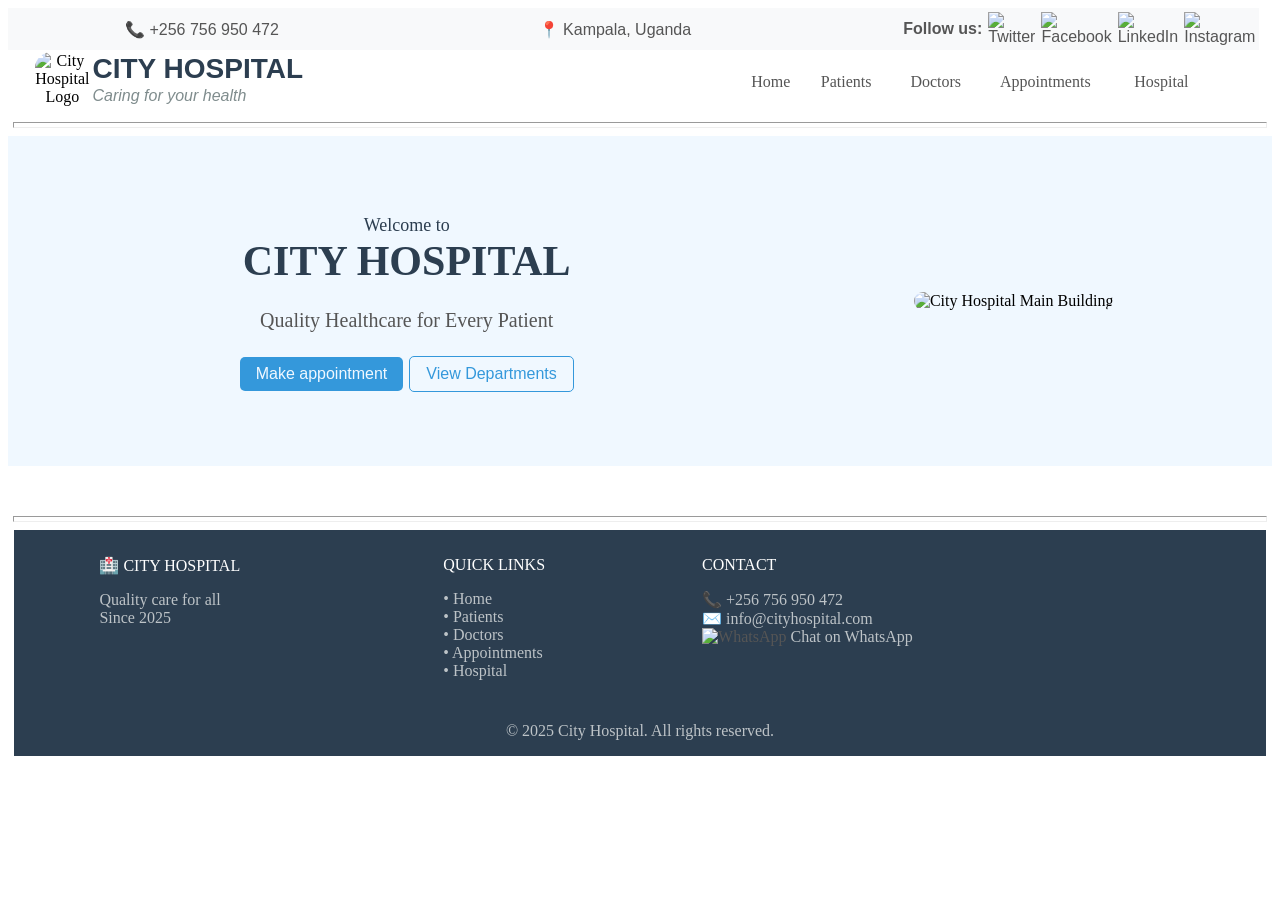
==== index.html @ d9599e8a "Update index.html" ====
<!doctype html>
<html>
<head>
<meta charset="utf-8">
<meta name="viewport" content="width=device-width, initial-scale=1.0">
<meta name="description" content="City Hospital - Quality healthcare services in Kampala, Uganda">
<meta name="keywords" content="hospital, healthcare, doctors, appointments, Kampala, Uganda">
<title>City Hospital - Quality Healthcare for Every Patient</title>

<style type="text/css">
/* Link Styles */
a:link {
    color: #555555;
    text-decoration: none;
}
a:visited {
    text-decoration: none;
    color: #555555;
}
a:hover {
    text-decoration: none;
    color: #0066cc;
}
a:active {
    text-decoration: none;
}

/* Button Styles */
.btn-primary {
    font-size: 16px;
    background: #3498db;
    border-radius: 5px;
    color: aliceblue;
    border: 0;
    padding: 8px 16px;
    cursor: pointer;
    transition: all 0.3s ease;
    font-family: Arial;
}

.btn-primary:hover {
    background: #2980b9;
    transform: scale(1.05);
    box-shadow: 0 2px 10px rgba(0,0,0,0.2);
}

.btn-outline {
    font-size: 16px;
    background: transparent;
    border-radius: 5px;
    color: #3498db;
    border: 1px solid #3498db;
    padding: 8px 16px;
    cursor: pointer;
    transition: all 0.3s ease;
    font-family: Arial;
}

.btn-outline:hover {
    background: #3498db;
    color: white;
    transform: scale(1.05);
}

/* Smooth Scrolling */
html {
    scroll-behavior: smooth;
}

/* Mobile Responsive */
@media (max-width: 768px) {
    .top-bar td, .nav-table td {
        display: block;
        text-align: center;
        padding: 5px;
    }
    .hero-title {
        font-size: 32px !important;
    }
    img {
        max-width: 100%;
        height: auto;
    }
}
</style>
</head>

<body>
<!-- Top Bar -->
<table width="99%" height="10" border="0" cellpadding="0" cellspacing="0" class="top-bar">
  <tbody>
    <tr bgcolor="#F8F9FA" style="font-family: Arial; color: #555555;">
      <td width="31%" style="text-align: center">📞 <a href="tel:+256756950472">+256 756 950 472</a></td>
      <td width="35%" style="text-align: center">📍 <a href="https://maps.google.com/?q=Kampala+Uganda+Hospital">Kampala, Uganda</a></td>
      <td width="34%" style="text-align: center"><table width="100%" border="0" cellpadding="2">
        <tbody>
          <tr style="text-align: center">
            <td width="153" style="text-align: right; font-weight: bold;">Follow us:</td>
            <td width="25"><a href="https://www.twitter.com/hospitalpage"><img src="resources/twitter.png" width="15" height="15" alt="Twitter"/></a></td>
            <td width="25"><a href="https://www.facebook.com/hospitalpage"><img src="resources/facebook.png" width="15" height="15" alt="Facebook"/></a></td>
            <td width="25"><a href="https://www.linkedin.com/company/hospital"><img src="resources/linkedin.png" width="15" height="15" alt="LinkedIn"/></a></td>
            <td width="25"><a href="https://www.instagram.com/company/hospital"><img src="resources/instagram.png" width="15" height="15" alt="Instagram"/></a></td>
          </tr>
        </tbody>
      </table></td>
    </tr>
  </tbody>
</table>

<!-- Header with Logo and Navigation -->
<table width="96%" border="0" align="center" cellpadding="0" cellspacing="0">
  <tbody>
    <tr>
      <td width="59%" height="64" valign="top"><table width="100%" border="0" cellpadding="0">
        <tbody>
          <tr>
            <td width="5%" style="text-align: center"><img style="border-radius: 30%" src="resources/logo.jpg" width="60" height="auto" alt="City Hospital Logo"/></td>
            <td width="95%" height="20px" valign="top"><table width="100%" border="0" cellspacing="0" cellpadding="1">
              <tbody>
                <tr>
                  <td><span style="font-size: 28px; font-weight: 700; color: #2c3e50; font-family: Helvetica;">CITY HOSPITAL</span></td>
                </tr>
                <tr>
                  <td><span style="font-size: 16px; font-family: sans-serif; font-style: italic; color: #7f8c8d;">Caring for your health</span></td>
                </tr>
              </tbody>
            </table></td>
          </tr>
        </tbody>
      </table></td>
      <td width="41%" valign="middle"><table width="100%" border="0" cellpadding="2" cellspacing="0" class="nav-table">
        <tbody>
          <tr>
            <td width="14%" style="font-weight: 400;"><a href="index.html">Home</a></td>
            <td width="18%" style="font-weight: 400"><a href="patient.html">Patients</a></td>
            <td width="18%" style="font-weight: 400"><a href="doctors.html">Doctors</a></td>
            <td width="27%" style="font-weight: 400"><a href="appointments.html">Appointments</a></td>
            <td width="23%" style="font-weight: 400"><a href="hospital.html">Hospital</a></td>
          </tr>
        </tbody>
      </table></td>
    </tr>
  </tbody>
</table>

<hr width="99%" size="6">

<!-- Hero Section -->
<table width="100%" border="0" align="center" cellpadding="0" cellspacing="50" style="background: #f0f8ff; margin: 0;">
  <tbody>
    <tr>
      <td style="text-align: center; font-size: 24px;">
        <p><span style="font-size: 18px; color: #2c3e50;">Welcome to</span><br>
        <span style="font-size: 42px; font-weight: bold; color: #2c3e50;" class="hero-title">CITY HOSPITAL</span></p>
        <p style="font-size: 20px; color: #555555;">Quality Healthcare for Every Patient</p>
        <p> 
          <a href="appointments.html">
            <input class="btn-primary" type="button" name="Make Appointment" value="Make appointment">
          </a>        
          <a href="hospital.html#dep">
            <input class="btn-outline" type="button" name="View Departments" value="View Departments">
          </a>		  
        </p>
      </td>
      <td align="center"><img src="resources/hms.jpg" style="border-radius: 20px" width="300" height="auto" alt="City Hospital Main Building"/></td>
    </tr>
  </tbody>
</table>

<p>&nbsp;</p>
<hr width="99%" size="6">

<!-- Footer -->
<table width="99%" border="0" align="center" cellpadding="0" cellspacing="0">
  <tbody>
    <tr>
      <td bgcolor="#2c3e50"><table width="88%" border="0" align="center" cellpadding="8" cellspacing="2">
        <tbody>
          <tr>
            <td valign="top"><p style="color: #ffffff">🏥 CITY HOSPITAL</p>
              <p style="color: #bdc3c7">Quality care for all<br>
              Since 2025</p></td>
            <td valign="top"><p style="color: #ffffff">QUICK LINKS</p>
              <p style="color: #bdc3c7">• <a href="index.html" style="color: #bdc3c7;">Home</a><br>
                • <a href="patient.html" style="color: #bdc3c7;">Patients</a><br>
                • <a href="doctors.html" style="color: #bdc3c7;">Doctors</a><br>
                • <a href="appointments.html" style="color: #bdc3c7;">Appointments</a><br>
                • <a href="hospital.html" style="color: #bdc3c7;">Hospital</a></p></td>
            <td valign="top"><p style="color: #ffffff">CONTACT</p>
              <p style="color: #bdc3c7">📞 <a href="tel:+256756950472" style="color: #bdc3c7;">+256 756 950 472</a><br>
                ✉️ <a href="mailto:info@cityhospital.com" style="color: #bdc3c7;">info@cityhospital.com</a><br>
                <a href="https://wa.me/256756950472"><img src="resources/whatsapp.png" width="20" height="20" alt="WhatsApp"/> <span style="color: #bdc3c7">Chat on WhatsApp</span></a>
              </p></td>
          </tr>
        </tbody>
      </table></td>
    </tr>
    <tr>
      <td bgcolor="#2c3e50"><p style="text-align: center; color: #bdc3c7;">© 2025 City Hospital. All rights reserved.</p></td>
    </tr>
  </tbody>
</table>
<p>&nbsp;</p>
</body>
</html>
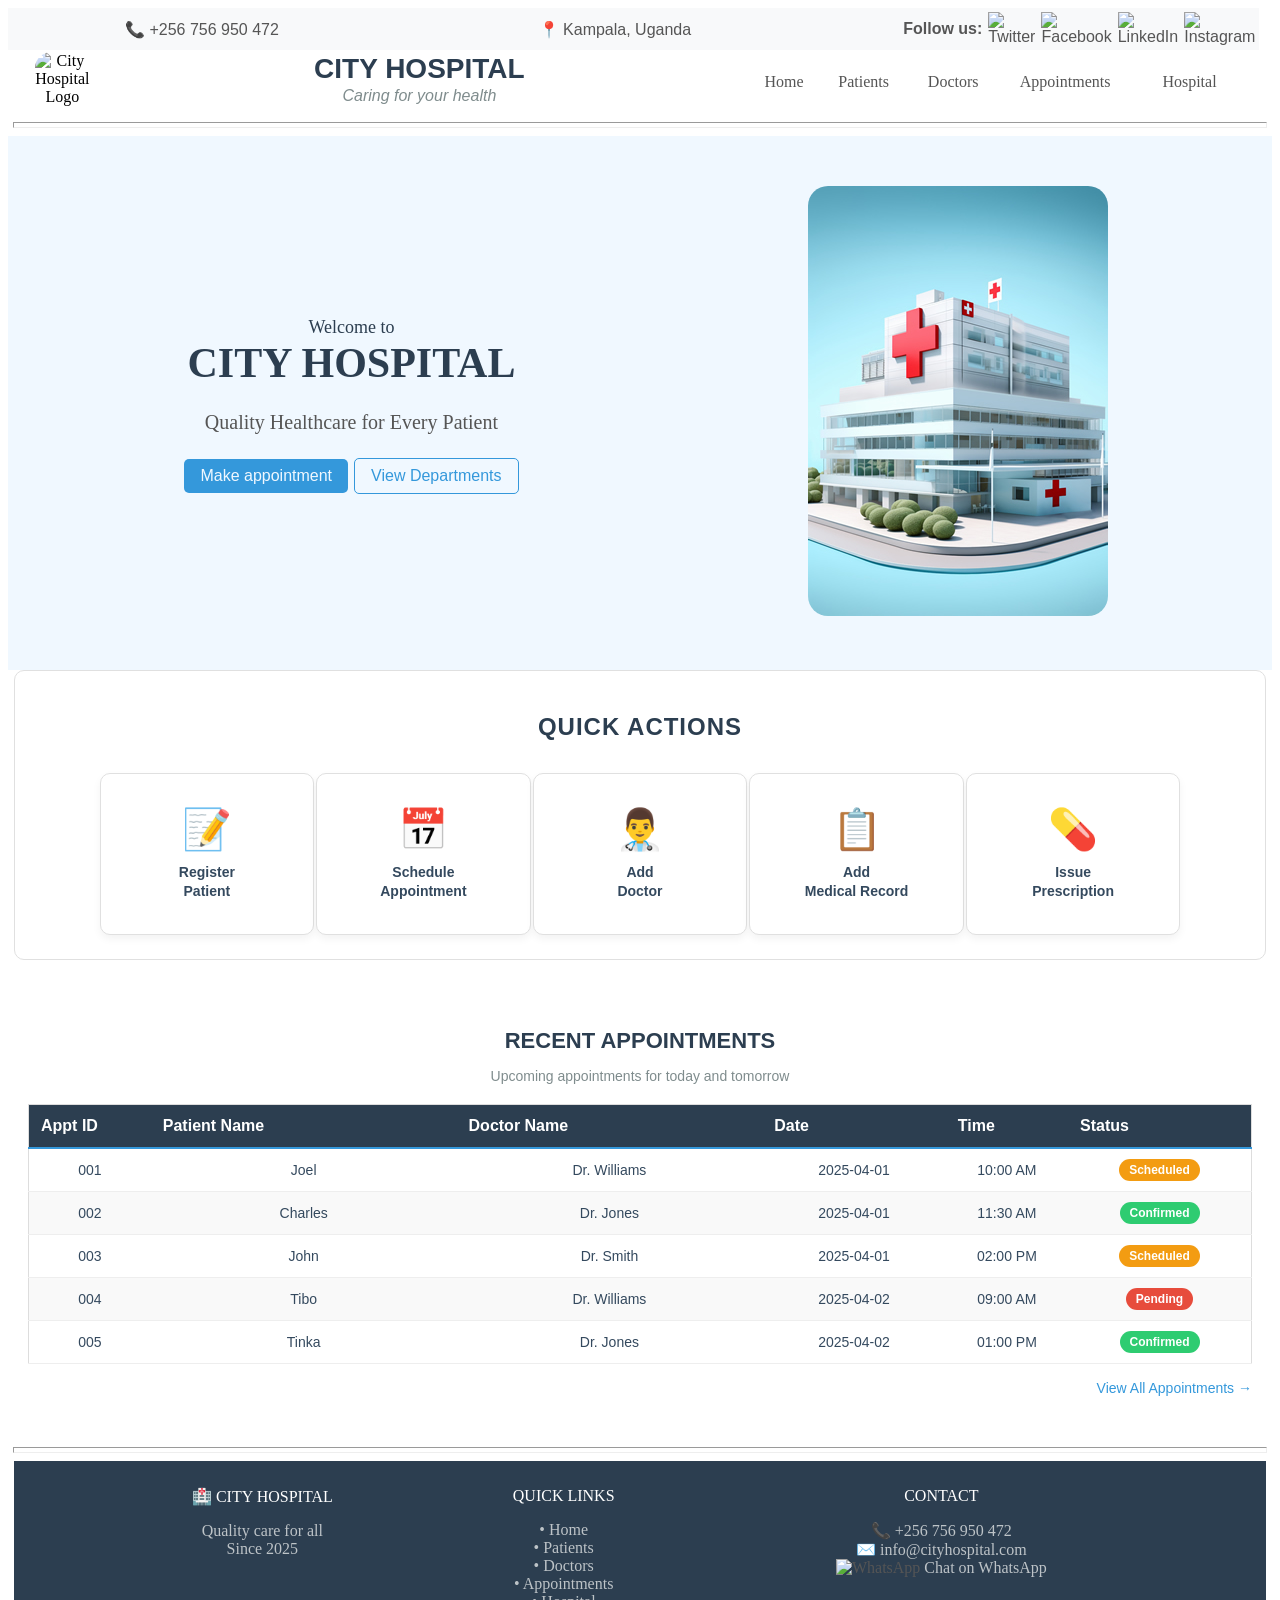
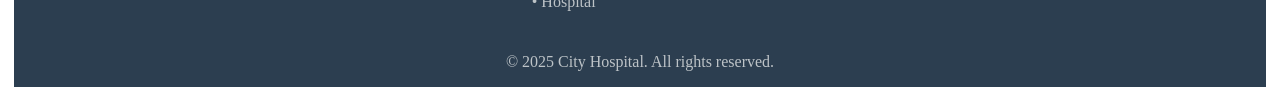
==== commit addaa3ed: "Update index.html" ====
--- a/index.html
+++ b/index.html
@@ -65,6 +65,7 @@
 /* Smooth Scrolling */
 html {
     scroll-behavior: smooth;
+    text-align: center;
 }
 
 /* Mobile Responsive */
@@ -167,7 +168,146 @@
   </tbody>
 </table>
 
-<p>&nbsp;</p>
+	<!-- Quick Actions Section -->
+<table width="99%" border="0" align="center" cellpadding="20" style="background: #ffffff; border: 1px solid #e0e0e0; border-radius: 10px">
+  <tbody>
+    <tr>
+      <td align="center">
+        <h2 style="font-family: Arial; font-size: 24px; font-weight: 700; color: #2c3e50; text-align: center; margin-bottom: 30px; letter-spacing: 1px;">QUICK ACTIONS</h2>
+        <table width="90%" border="0" align="center">
+          <tbody>
+            <tr align="center">
+             
+              <td style="background: #ffffff; border: 1px solid #e0e0e0; border-radius: 10px; width: 180px; height: 130px; padding: 15px 10px; text-align: center; box-shadow: 0px 4px 8px rgba(0,0,0,0.05); cursor: pointer; transition: 0.3s;" 
+                  onmouseover="this.style.boxShadow='0px 8px 16px rgba(0,0,0,0.1)'; this.style.borderColor='#3498db'; this.querySelector('.icon').style.color='#3498db'; this.querySelector('.text').style.color='#3498db';"
+                  onmouseout="this.style.boxShadow='0px 4px 8px rgba(0,0,0,0.05)'; this.style.borderColor='#e0e0e0'; this.querySelector('.icon').style.color='#2c3e50'; this.querySelector('.text').style.color='#34495e';"
+                  onclick="location.href='patient.html'">
+                <div class="icon" style="font-size: 40px; display: block; margin-bottom: 10px; color: #2c3e50; transition: 0.3s;">📝</div>
+                <div class="text" style="font-family: Arial; font-size: 14px; font-weight: 600; color: #34495e; line-height: 1.4; text-decoration: none; transition: 0.3s;">Register<br>Patient</div>
+              </td>
+              
+              <td style="background: #ffffff; border: 1px solid #e0e0e0; border-radius: 10px; width: 180px; height: 130px; padding: 15px 10px; text-align: center; box-shadow: 0px 4px 8px rgba(0,0,0,0.05); cursor: pointer; transition: 0.3s;" 
+                  onmouseover="this.style.boxShadow='0px 8px 16px rgba(0,0,0,0.1)'; this.style.borderColor='#3498db'; this.querySelector('.icon').style.color='#3498db'; this.querySelector('.text').style.color='#3498db';"
+                  onmouseout="this.style.boxShadow='0px 4px 8px rgba(0,0,0,0.05)'; this.style.borderColor='#e0e0e0'; this.querySelector('.icon').style.color='#2c3e50'; this.querySelector('.text').style.color='#34495e';"
+                  onclick="location.href='appointments.html'">
+                <div class="icon" style="font-size: 40px; display: block; margin-bottom: 10px; color: #2c3e50; transition: 0.3s;">📅</div>
+                <div class="text" style="font-family: Arial; font-size: 14px; font-weight: 600; color: #34495e; line-height: 1.4; text-decoration: none; transition: 0.3s;">Schedule<br>Appointment</div>
+              </td>
+              
+              <td style="background: #ffffff; border: 1px solid #e0e0e0; border-radius: 10px; width: 180px; height: 130px; padding: 15px 10px; text-align: center; box-shadow: 0px 4px 8px rgba(0,0,0,0.05); cursor: pointer; transition: 0.3s;" 
+                  onmouseover="this.style.boxShadow='0px 8px 16px rgba(0,0,0,0.1)'; this.style.borderColor='#3498db'; this.querySelector('.icon').style.color='#3498db'; this.querySelector('.text').style.color='#3498db';"
+                  onmouseout="this.style.boxShadow='0px 4px 8px rgba(0,0,0,0.05)'; this.style.borderColor='#e0e0e0'; this.querySelector('.icon').style.color='#2c3e50'; this.querySelector('.text').style.color='#34495e';"
+                  onclick="location.href='doctors.html'">
+                <div class="icon" style="font-size: 40px; display: block; margin-bottom: 10px; color: #2c3e50; transition: 0.3s;">👨‍⚕️</div>
+                <div class="text" style="font-family: Arial; font-size: 14px; font-weight: 600; color: #34495e; line-height: 1.4; text-decoration: none; transition: 0.3s;">Add<br>Doctor</div>
+              </td>
+              
+              <!-- Box 4: Add Record -->
+              <td style="background: #ffffff; border: 1px solid #e0e0e0; border-radius: 10px; width: 180px; height: 130px; padding: 15px 10px; text-align: center; box-shadow: 0px 4px 8px rgba(0,0,0,0.05); cursor: pointer; transition: 0.3s;" 
+                  onmouseover="this.style.boxShadow='0px 8px 16px rgba(0,0,0,0.1)'; this.style.borderColor='#3498db'; this.querySelector('.icon').style.color='#3498db'; this.querySelector('.text').style.color='#3498db';"
+                  onmouseout="this.style.boxShadow='0px 4px 8px rgba(0,0,0,0.05)'; this.style.borderColor='#e0e0e0'; this.querySelector('.icon').style.color='#2c3e50'; this.querySelector('.text').style.color='#34495e';"
+                  onclick="location.href='hospital.html'">
+                <div class="icon" style="font-size: 40px; display: block; margin-bottom: 10px; color: #2c3e50; transition: 0.3s;">📋</div>
+                <div class="text" style="font-family: Arial; font-size: 14px; font-weight: 600; color: #34495e; line-height: 1.4; text-decoration: none; transition: 0.3s;">Add<br>Medical Record</div>
+              </td>
+              
+              <!-- Box 5: Issue Rx -->
+              <td style="background: #ffffff; border: 1px solid #e0e0e0; border-radius: 10px; width: 180px; height: 130px; padding: 15px 10px; text-align: center; box-shadow: 0px 4px 8px rgba(0,0,0,0.05); cursor: pointer; transition: 0.3s;" 
+                  onmouseover="this.style.boxShadow='0px 8px 16px rgba(0,0,0,0.1)'; this.style.borderColor='#3498db'; this.querySelector('.icon').style.color='#3498db'; this.querySelector('.text').style.color='#3498db';"
+                  onmouseout="this.style.boxShadow='0px 4px 8px rgba(0,0,0,0.05)'; this.style.borderColor='#e0e0e0'; this.querySelector('.icon').style.color='#2c3e50'; this.querySelector('.text').style.color='#34495e';"
+                  onclick="location.href='hospital.html'">
+                <div class="icon" style="font-size: 40px; display: block; margin-bottom: 10px; color: #2c3e50; transition: 0.3s;">💊</div>
+                <div class="text" style="font-family: Arial; font-size: 14px; font-weight: 600; color: #34495e; line-height: 1.4; text-decoration: none; transition: 0.3s;">Issue<br>Prescription</div>
+              </td>
+             
+        </table>
+  </tbody>
+        </table>
+      </td>
+    </tr>
+  </tbody>
+</table>
+
+<!-- Section Container -->
+<div style="background: #ffffff; padding: 30px 20px; margin-top: 20px; margin-bottom: 20px;">
+
+  <!-- Section Heading -->
+  <h2 style="font-family: Arial; font-size: 22px; font-weight: bold; color: #2c3e50; margin-bottom: 5px;">RECENT APPOINTMENTS</h2>
+  
+  <!-- Subheading -->
+  <p style="font-family: Arial; font-size: 14px; color: #7f8c8d; margin-bottom: 20px;">Upcoming appointments for today and tomorrow</p>
+
+  <!-- Table -->
+  <table width="100%" border="0" cellpadding="0" cellspacing="0" style="border-collapse: collapse; border: 1px solid #ddd;">
+    <tbody>
+      <!-- Header Row -->
+      <tr style="background: #2c3e50; border-bottom: 2px solid #3498db;">
+        <th style="width: 10%; font-family: Arial; font-weight: bold; color: #ffffff; padding: 12px; text-align: left;">Appt ID</th>
+        <th style="width: 25%; font-family: Arial; font-weight: bold; color: #ffffff; padding: 12px; text-align: left;">Patient Name</th>
+        <th style="width: 25%; font-family: Arial; font-weight: bold; color: #ffffff; padding: 12px; text-align: left;">Doctor Name</th>
+        <th style="width: 15%; font-family: Arial; font-weight: bold; color: #ffffff; padding: 12px; text-align: left;">Date</th>
+        <th style="width: 10%; font-family: Arial; font-weight: bold; color: #ffffff; padding: 12px; text-align: left;">Time</th>
+        <th style="width: 15%; font-family: Arial; font-weight: bold; color: #ffffff; padding: 12px; text-align: left;">Status</th>
+      </tr>
+      
+      <!-- Row 1 (odd - white) -->
+      <tr style="background: #ffffff; border-bottom: 1px solid #eee; cursor: pointer;" onmouseover="this.style.background='#f1f1f1';" onmouseout="this.style.background='#ffffff';" onclick="window.location.href='appointments.html?id=001'">
+        <td style="padding: 10px; font-family: Arial; font-size: 14px; color: #34495e;">001</td>
+        <td style="padding: 10px; font-family: Arial; font-size: 14px; color: #34495e;">Joel</td>
+        <td style="padding: 10px; font-family: Arial; font-size: 14px; color: #34495e;">Dr. Williams</td>
+        <td style="padding: 10px; font-family: Arial; font-size: 14px; color: #34495e;">2025-04-01</td>
+        <td style="padding: 10px; font-family: Arial; font-size: 14px; color: #34495e;">10:00 AM</td>
+        <td style="padding: 10px;"><span style="background: #f39c12; color: white; padding: 4px 10px; border-radius: 20px; font-family: Arial; font-size: 12px; font-weight: 600; display: inline-block; text-align: center;">Scheduled</span></td>
+      </tr>
+      
+      <!-- Row 2 (even - light gray) -->
+      <tr style="background: #f9f9f9; border-bottom: 1px solid #eee; cursor: pointer;" onmouseover="this.style.background='#f1f1f1';" onmouseout="this.style.background='#f9f9f9';" onclick="window.location.href='appointments.html?id=002'">
+        <td style="padding: 10px; font-family: Arial; font-size: 14px; color: #34495e;">002</td>
+        <td style="padding: 10px; font-family: Arial; font-size: 14px; color: #34495e;">Charles</td>
+        <td style="padding: 10px; font-family: Arial; font-size: 14px; color: #34495e;">Dr. Jones</td>
+        <td style="padding: 10px; font-family: Arial; font-size: 14px; color: #34495e;">2025-04-01</td>
+        <td style="padding: 10px; font-family: Arial; font-size: 14px; color: #34495e;">11:30 AM</td>
+        <td style="padding: 10px;"><span style="background: #2ecc71; color: white; padding: 4px 10px; border-radius: 20px; font-family: Arial; font-size: 12px; font-weight: 600; display: inline-block; text-align: center;">Confirmed</span></td>
+      </tr>
+      
+      <!-- Row 3 (odd - white) -->
+      <tr style="background: #ffffff; border-bottom: 1px solid #eee; cursor: pointer;" onmouseover="this.style.background='#f1f1f1';" onmouseout="this.style.background='#ffffff';" onclick="window.location.href='appointments.html?id=003'">
+        <td style="padding: 10px; font-family: Arial; font-size: 14px; color: #34495e;">003</td>
+        <td style="padding: 10px; font-family: Arial; font-size: 14px; color: #34495e;">John</td>
+        <td style="padding: 10px; font-family: Arial; font-size: 14px; color: #34495e;">Dr. Smith</td>
+        <td style="padding: 10px; font-family: Arial; font-size: 14px; color: #34495e;">2025-04-01</td>
+        <td style="padding: 10px; font-family: Arial; font-size: 14px; color: #34495e;">02:00 PM</td>
+        <td style="padding: 10px;"><span style="background: #f39c12; color: white; padding: 4px 10px; border-radius: 20px; font-family: Arial; font-size: 12px; font-weight: 600; display: inline-block; text-align: center;">Scheduled</span></td>
+      </tr>
+      
+      <!-- Row 4 (even - light gray) -->
+      <tr style="background: #f9f9f9; border-bottom: 1px solid #eee; cursor: pointer;" onmouseover="this.style.background='#f1f1f1';" onmouseout="this.style.background='#f9f9f9';" onclick="window.location.href='appointments.html?id=004'">
+        <td style="padding: 10px; font-family: Arial; font-size: 14px; color: #34495e;">004</td>
+        <td style="padding: 10px; font-family: Arial; font-size: 14px; color: #34495e;">Tibo</td>
+        <td style="padding: 10px; font-family: Arial; font-size: 14px; color: #34495e;">Dr. Williams</td>
+        <td style="padding: 10px; font-family: Arial; font-size: 14px; color: #34495e;">2025-04-02</td>
+        <td style="padding: 10px; font-family: Arial; font-size: 14px; color: #34495e;">09:00 AM</td>
+        <td style="padding: 10px;"><span style="background: #e74c3c; color: white; padding: 4px 10px; border-radius: 20px; font-family: Arial; font-size: 12px; font-weight: 600; display: inline-block; text-align: center;">Pending</span></td>
+      </tr>
+      
+      <!-- Row 5 (odd - white) -->
+      <tr style="background: #ffffff; border-bottom: 1px solid #eee; cursor: pointer;" onmouseover="this.style.background='#f1f1f1';" onmouseout="this.style.background='#ffffff';" onclick="window.location.href='appointments.html?id=005'">
+        <td style="padding: 10px; font-family: Arial; font-size: 14px; color: #34495e;">005</td>
+        <td style="padding: 10px; font-family: Arial; font-size: 14px; color: #34495e;">Tinka</td>
+        <td style="padding: 10px; font-family: Arial; font-size: 14px; color: #34495e;">Dr. Jones</td>
+        <td style="padding: 10px; font-family: Arial; font-size: 14px; color: #34495e;">2025-04-02</td>
+        <td style="padding: 10px; font-family: Arial; font-size: 14px; color: #34495e;">01:00 PM</td>
+        <td style="padding: 10px;"><span style="background: #2ecc71; color: white; padding: 4px 10px; border-radius: 20px; font-family: Arial; font-size: 12px; font-weight: 600; display: inline-block; text-align: center;">Confirmed</span></td>
+      </tr>
+    </tbody>
+  </table>
+
+  <!-- View All Button -->
+  <div style="text-align: right; margin-top: 15px;">
+    <a href="appointments.html" style="font-family: Arial; font-size: 14px; color: #3498db; text-decoration: none;">View All Appointments →</a>
+  </div>
+
+</div>
 <hr width="99%" size="6">
 
 <!-- Footer -->
@@ -199,7 +339,6 @@
       <td bgcolor="#2c3e50"><p style="text-align: center; color: #bdc3c7;">© 2025 City Hospital. All rights reserved.</p></td>
     </tr>
   </tbody>
-</table>
-<p>&nbsp;</p>
+</table>	
 </body>
 </html>
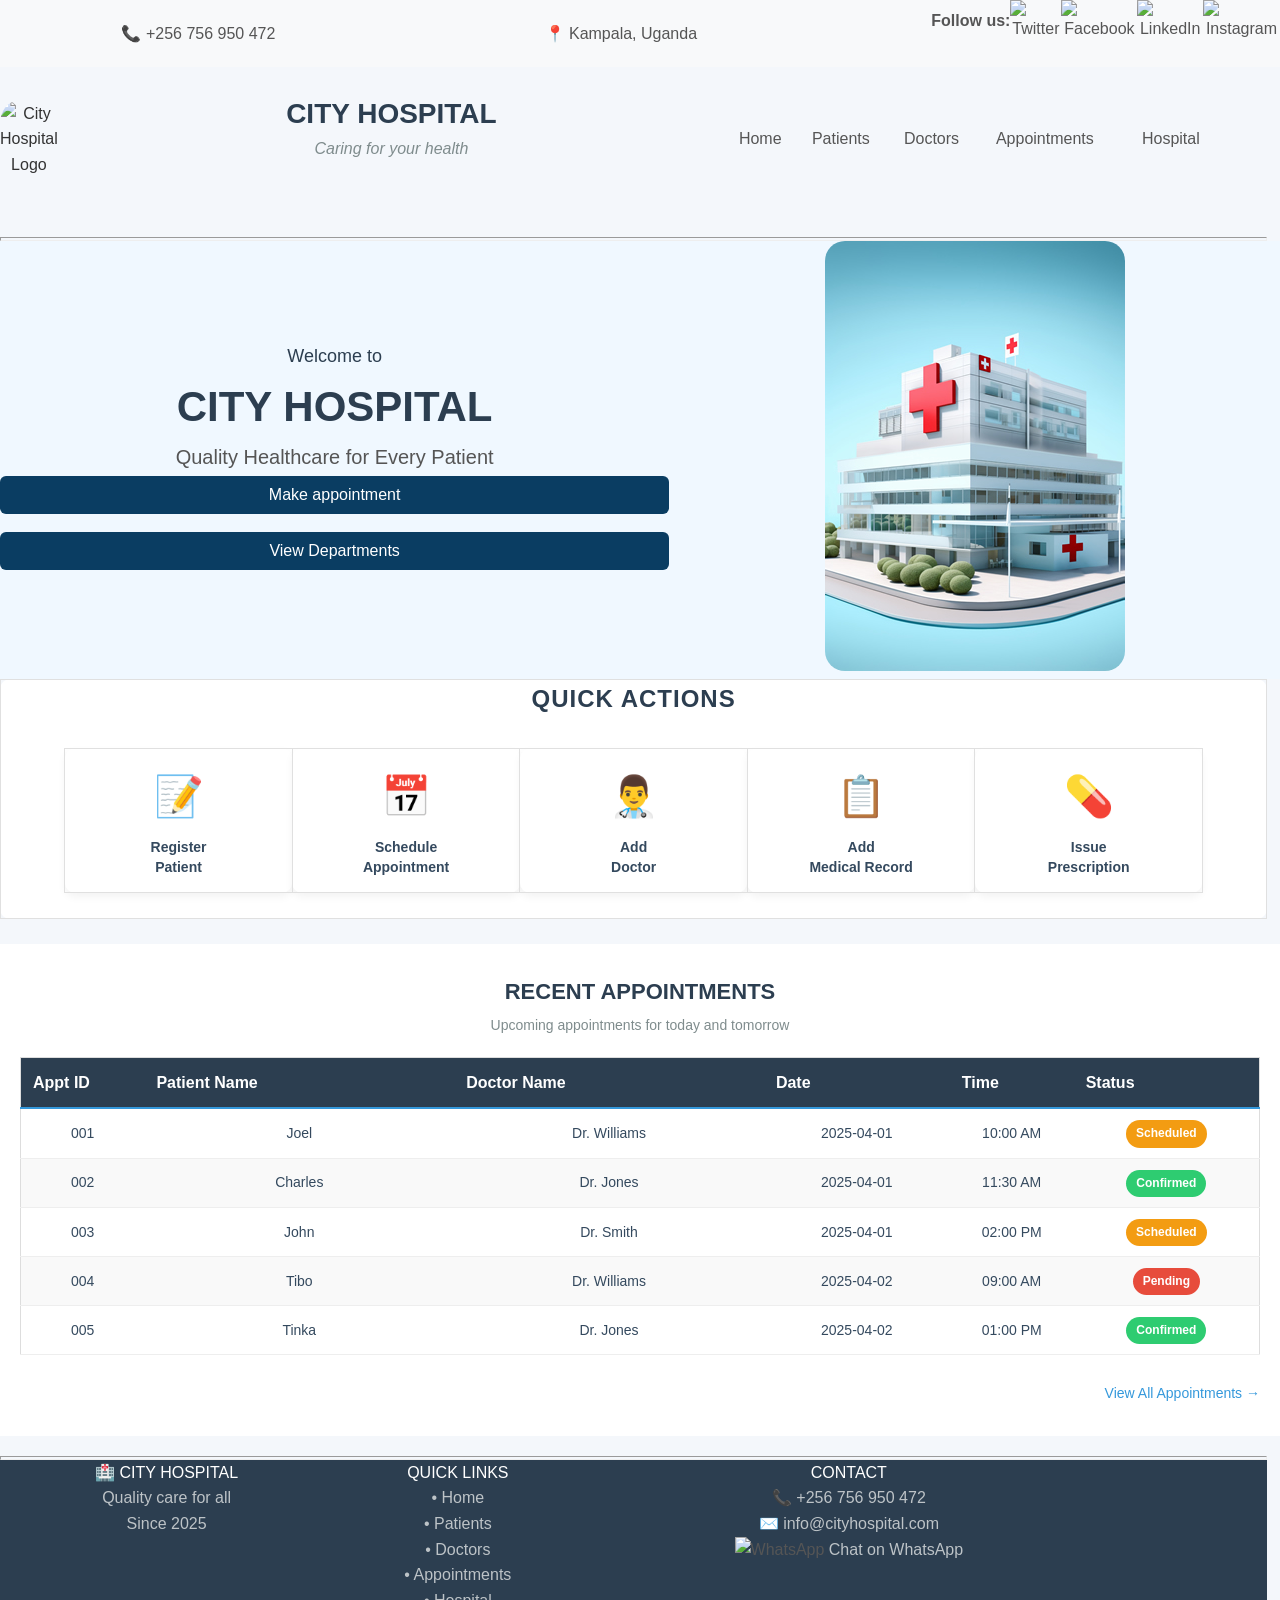
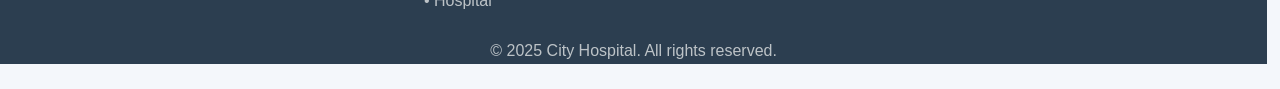
==== commit d43816d1: "Add global stylesheet and update pages Introduce a new style.css with base/reset, variables, layout," ====
--- a/index.html
+++ b/index.html
@@ -84,6 +84,7 @@
     }
 }
 </style>
+<link rel="stylesheet" href="style.css">
 </head>
 
 <body>
--- a/style.css
+++ b/style.css
@@ -0,0 +1,352 @@
+/* =========================
+   RESET & BASE STYLES
+========================= */
+:root {
+    --primary: #0a3d62;
+    --primary-dark: #3c6382;
+    --accent: #3498db;
+    --accent-hover: #2980b9;
+    --bg: #f4f7fb;
+    --text: #333;
+    --link: #555555;
+    --link-hover: #0066cc;
+    --muted: #7f8c8d;
+    --card-border: #eee;
+    --radius: 10px;
+    --shadow: 0 4px 10px rgba(0,0,0,0.05);
+}
+
+html {
+    scroll-behavior: smooth;
+}
+
+* {
+    margin: 0;
+    padding: 0;
+    box-sizing: border-box;
+}
+
+body {
+    font-family: 'Segoe UI', Tahoma, Geneva, Verdana, sans-serif;
+    background-color: var(--bg);
+    color: var(--text);
+    line-height: 1.6;
+}
+
+a:link,
+a:visited {
+    color: var(--link);
+    text-decoration: none;
+}
+
+a:hover,
+a:active {
+    color: var(--link-hover);
+    text-decoration: none;
+}
+
+/* =========================
+   LAYOUT
+========================= */
+.container {
+    width: 90%;
+    max-width: 1100px;
+    margin: 20px auto;
+}
+
+/* =========================
+   NAVBAR
+========================= */
+nav {
+    background-color: var(--primary);
+    padding: 15px;
+}
+
+nav ul {
+    list-style: none;
+    display: flex;
+    justify-content: center;
+    gap: 20px;
+}
+
+nav ul li a {
+    text-decoration: none;
+    color: white;
+    font-weight: bold;
+    transition: 0.3s;
+}
+
+nav ul li a:hover {
+    color: #82ccdd;
+}
+
+/* Table-based navigation used by current pages */
+.top-bar {
+    width: 100%;
+}
+
+.top-bar td {
+    text-align: center;
+    font-family: Arial, Helvetica, sans-serif;
+    color: var(--link);
+}
+
+.nav-table {
+    width: 100%;
+}
+
+.nav-table td {
+    font-weight: 400;
+}
+
+.nav-table td a {
+    color: var(--link);
+    font-weight: 400;
+    display: inline-block;
+    padding: 6px 8px;
+    border-radius: 6px;
+    transition: 0.2s;
+}
+
+.nav-table td a:hover {
+    color: var(--link-hover);
+    background: rgba(52, 152, 219, 0.08);
+}
+
+/* =========================
+   HEADINGS
+========================= */
+h1, h2, h3 {
+    margin-bottom: 15px;
+    color: var(--primary);
+}
+
+/* =========================
+   CARDS / SECTIONS
+========================= */
+.card {
+    background: #ffffff;
+    padding: 20px;
+    margin-bottom: 20px;
+    border-radius: var(--radius);
+    border: 1px solid var(--card-border);
+    box-shadow: var(--shadow);
+}
+
+/* =========================
+   FORMS
+========================= */
+form {
+    background: #ffffff;
+    padding: 20px;
+    border-radius: var(--radius);
+    border: 1px solid var(--card-border);
+    box-shadow: var(--shadow);
+    max-width: 600px;
+    margin: auto;
+}
+
+label {
+    display: block;
+    margin-bottom: 5px;
+    font-weight: 600;
+}
+
+input, select, textarea {
+    width: 100%;
+    padding: 10px;
+    margin-bottom: 15px;
+    border: 1px solid #ccc;
+    border-radius: 6px;
+    transition: 0.3s;
+    font-family: inherit;
+}
+
+input:focus, select:focus, textarea:focus {
+    border-color: var(--primary);
+    outline: none;
+}
+
+/* =========================
+   BUTTONS
+========================= */
+button {
+    background-color: var(--primary);
+    color: white;
+    border: none;
+    padding: 10px 15px;
+    border-radius: 6px;
+    cursor: pointer;
+    transition: 0.3s;
+}
+
+button:hover {
+    background-color: var(--primary-dark);
+}
+
+input[type="submit"],
+input[type="button"],
+input[type="reset"] {
+    background-color: var(--primary);
+    color: #ffffff;
+    border: none;
+    padding: 10px 15px;
+    border-radius: 6px;
+    cursor: pointer;
+    transition: 0.3s;
+    font-family: inherit;
+}
+
+input[type="submit"]:hover,
+input[type="button"]:hover,
+input[type="reset"]:hover {
+    background-color: var(--primary-dark);
+}
+
+/* Index page button styles */
+.btn-primary {
+    font-size: 16px;
+    background: var(--accent);
+    border-radius: 5px;
+    color: aliceblue;
+    border: 0;
+    padding: 8px 16px;
+    cursor: pointer;
+    transition: all 0.3s ease;
+    font-family: Arial, Helvetica, sans-serif;
+}
+
+.btn-primary:hover {
+    background: var(--accent-hover);
+    transform: scale(1.05);
+    box-shadow: 0 2px 10px rgba(0,0,0,0.2);
+}
+
+.btn-outline {
+    font-size: 16px;
+    background: transparent;
+    border-radius: 5px;
+    color: var(--accent);
+    border: 1px solid var(--accent);
+    padding: 8px 16px;
+    cursor: pointer;
+    transition: all 0.3s ease;
+    font-family: Arial, Helvetica, sans-serif;
+}
+
+.btn-outline:hover {
+    background: var(--accent);
+    color: white;
+    transform: scale(1.05);
+}
+
+/* =========================
+   TABLES
+========================= */
+table {
+    border-collapse: collapse;
+}
+
+/* Data tables in this project use border="2" etc; avoid styling layout tables (border="0") */
+table[border]:not([border="0"]) {
+    width: 100%;
+    margin-top: 15px;
+    background: #fff;
+    border-radius: 8px;
+    overflow: hidden;
+}
+
+table[border]:not([border="0"]) th,
+table[border]:not([border="0"]) td {
+    padding: 12px;
+    border-bottom: 1px solid #eee;
+    text-align: left;
+}
+
+table[border]:not([border="0"]) th {
+    background-color: var(--primary);
+    color: #ffffff;
+}
+
+table[border]:not([border="0"]) tr:hover td {
+    background-color: #f1f1f1;
+}
+
+/* =========================
+   FOOTER
+========================= */
+footer {
+    text-align: center;
+    padding: 15px;
+    margin-top: 20px;
+    background-color: var(--primary);
+    color: #ffffff;
+    
+}
+
+/* =========================
+   IMAGES (FIXED)
+========================= */
+/* Remove global override */
+img {
+    height: auto;
+}
+
+/* Only responsive images when explicitly needed */
+.responsive-img {
+    max-width: 100%;
+    height: auto;
+}
+
+/* =========================
+   UTILITY CLASSES
+========================= */
+.text-center {
+    text-align: center;
+}
+
+.mt-20 {
+    margin-top: 20px;
+}
+/* =========================
+   GLOBAL LAYOUT FIX
+========================= */
+/* Add consistent spacing between sections */
+section, .card, form, table {
+    margin-bottom: 25px;
+}
+
+/* =========================
+   FLEX LAYOUT SYSTEM
+========================= */
+.row {
+    display: flex;
+    flex-wrap: wrap;
+    gap: 20px;
+}
+
+.col {
+    flex: 1;
+    min-width: 250px;
+}
+
+/* =========================
+   MOBILE RESPONSIVE
+========================= */
+@media (max-width: 768px) {
+    .top-bar td,
+    .nav-table td {
+        display: block;
+        text-align: center;
+        padding: 5px;
+    }
+
+    .hero-title {
+        font-size: 32px !important;
+    }
+
+    img {
+        max-width: 100%;
+        height: auto;
+    }
+}
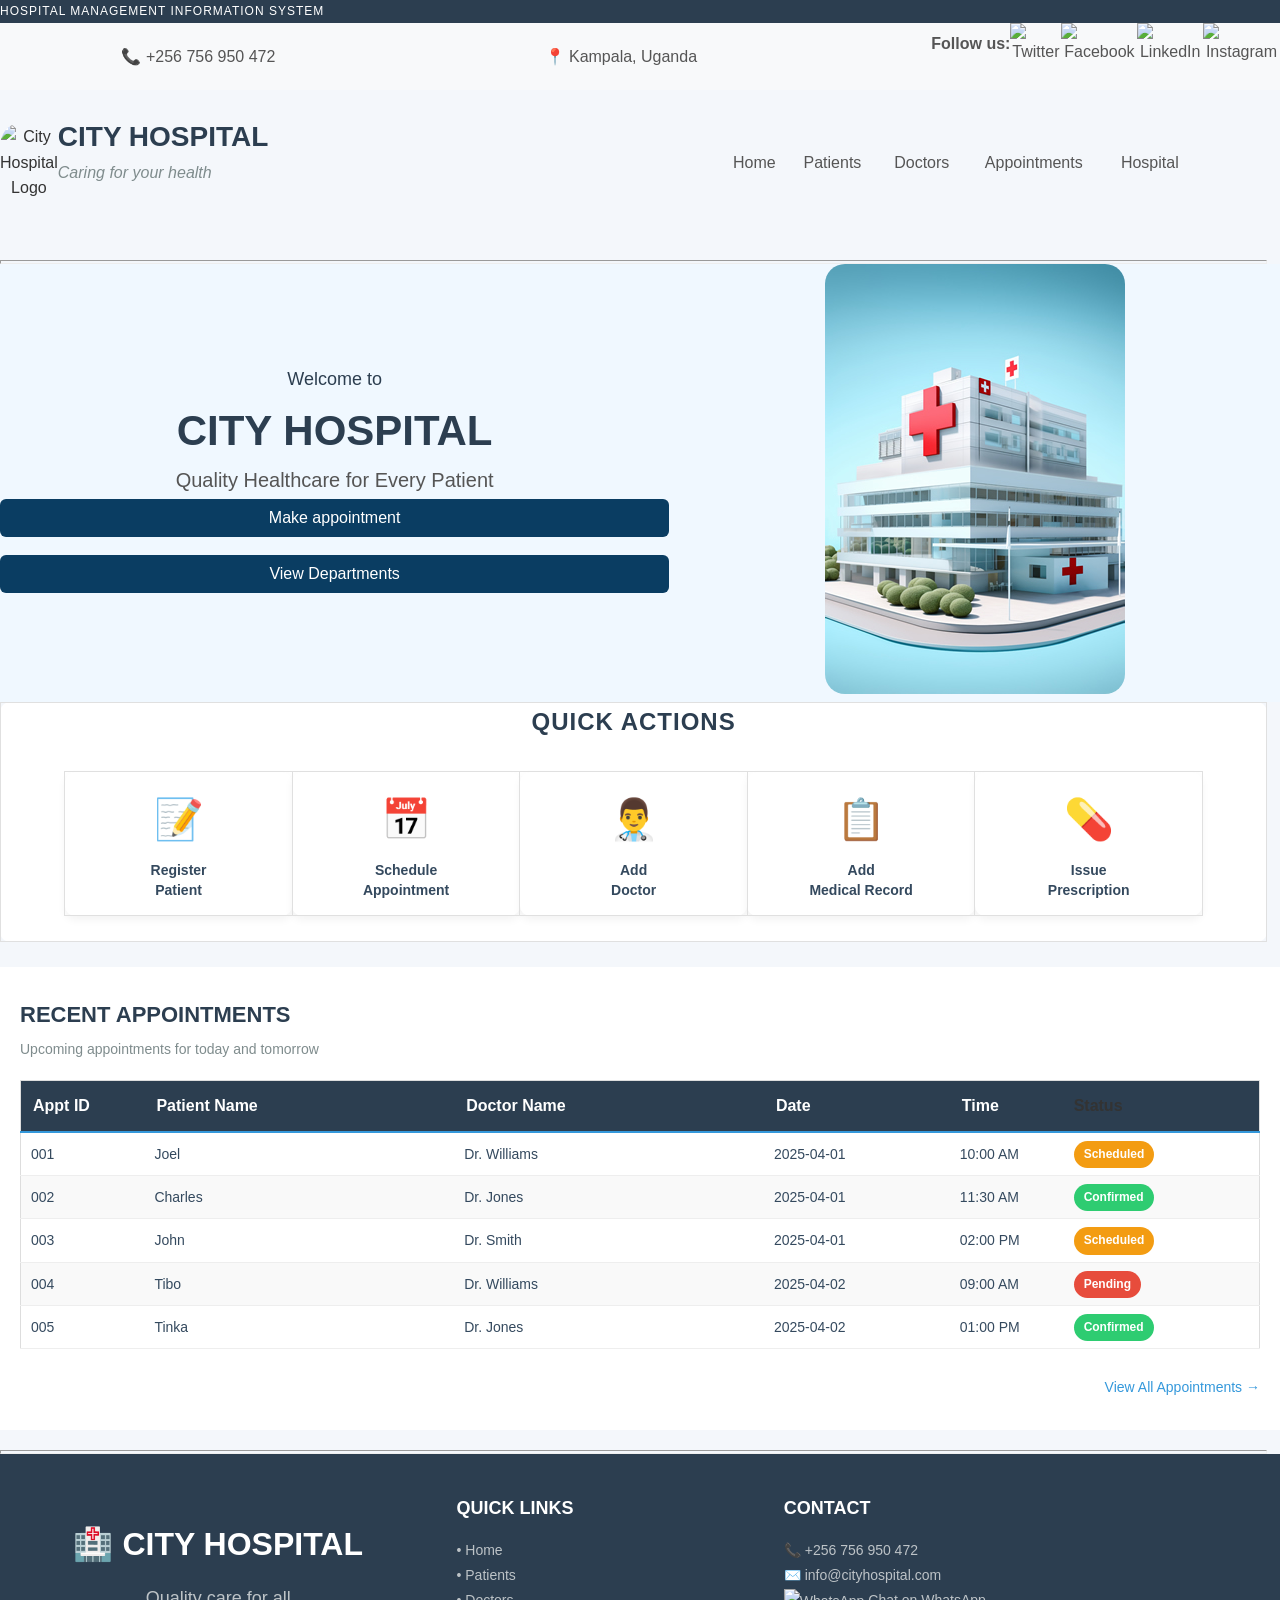
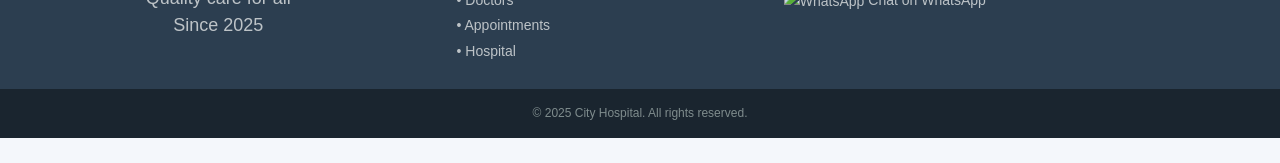
==== commit 5cf8c8f9: "Update index.html" ====
--- a/index.html
+++ b/index.html
@@ -6,88 +6,11 @@
 <meta name="description" content="City Hospital - Quality healthcare services in Kampala, Uganda">
 <meta name="keywords" content="hospital, healthcare, doctors, appointments, Kampala, Uganda">
 <title>City Hospital - Quality Healthcare for Every Patient</title>
-
-<style type="text/css">
-/* Link Styles */
-a:link {
-    color: #555555;
-    text-decoration: none;
-}
-a:visited {
-    text-decoration: none;
-    color: #555555;
-}
-a:hover {
-    text-decoration: none;
-    color: #0066cc;
-}
-a:active {
-    text-decoration: none;
-}
-
-/* Button Styles */
-.btn-primary {
-    font-size: 16px;
-    background: #3498db;
-    border-radius: 5px;
-    color: aliceblue;
-    border: 0;
-    padding: 8px 16px;
-    cursor: pointer;
-    transition: all 0.3s ease;
-    font-family: Arial;
-}
-
-.btn-primary:hover {
-    background: #2980b9;
-    transform: scale(1.05);
-    box-shadow: 0 2px 10px rgba(0,0,0,0.2);
-}
-
-.btn-outline {
-    font-size: 16px;
-    background: transparent;
-    border-radius: 5px;
-    color: #3498db;
-    border: 1px solid #3498db;
-    padding: 8px 16px;
-    cursor: pointer;
-    transition: all 0.3s ease;
-    font-family: Arial;
-}
-
-.btn-outline:hover {
-    background: #3498db;
-    color: white;
-    transform: scale(1.05);
-}
-
-/* Smooth Scrolling */
-html {
-    scroll-behavior: smooth;
-    text-align: center;
-}
-
-/* Mobile Responsive */
-@media (max-width: 768px) {
-    .top-bar td, .nav-table td {
-        display: block;
-        text-align: center;
-        padding: 5px;
-    }
-    .hero-title {
-        font-size: 32px !important;
-    }
-    img {
-        max-width: 100%;
-        height: auto;
-    }
-}
-</style>
 <link rel="stylesheet" href="style.css">
 </head>
 
 <body>
+<div class="manage" style="padding: 2px 0; font-size: 12px; color: white; background-color: #2c3e50; letter-spacing: 1px; font-family: arial;">HOSPITAL MANAGEMENT INFORMATION SYSTEM</div>
 <!-- Top Bar -->
 <table width="99%" height="10" border="0" cellpadding="0" cellspacing="0" class="top-bar">
   <tbody>
@@ -224,10 +147,6 @@
         </table>
   </tbody>
         </table>
-      </td>
-    </tr>
-  </tbody>
-</table>
 
 <!-- Section Container -->
 <div style="background: #ffffff; padding: 30px 20px; margin-top: 20px; margin-bottom: 20px;">
@@ -248,57 +167,57 @@
         <th style="width: 25%; font-family: Arial; font-weight: bold; color: #ffffff; padding: 12px; text-align: left;">Doctor Name</th>
         <th style="width: 15%; font-family: Arial; font-weight: bold; color: #ffffff; padding: 12px; text-align: left;">Date</th>
         <th style="width: 10%; font-family: Arial; font-weight: bold; color: #ffffff; padding: 12px; text-align: left;">Time</th>
-        <th style="width: 15%; font-family: Arial; font-weight: bold; color: #ffffff; padding: 12px; text-align: left;">Status</th>
+        <th style="text-align: left">Status</th>
       </tr>
       
       <!-- Row 1 (odd - white) -->
       <tr style="background: #ffffff; border-bottom: 1px solid #eee; cursor: pointer;" onmouseover="this.style.background='#f1f1f1';" onmouseout="this.style.background='#ffffff';" onclick="window.location.href='appointments.html?id=001'">
-        <td style="padding: 10px; font-family: Arial; font-size: 14px; color: #34495e;">001</td>
-        <td style="padding: 10px; font-family: Arial; font-size: 14px; color: #34495e;">Joel</td>
-        <td style="padding: 10px; font-family: Arial; font-size: 14px; color: #34495e;">Dr. Williams</td>
-        <td style="padding: 10px; font-family: Arial; font-size: 14px; color: #34495e;">2025-04-01</td>
-        <td style="padding: 10px; font-family: Arial; font-size: 14px; color: #34495e;">10:00 AM</td>
-        <td style="padding: 10px;"><span style="background: #f39c12; color: white; padding: 4px 10px; border-radius: 20px; font-family: Arial; font-size: 12px; font-weight: 600; display: inline-block; text-align: center;">Scheduled</span></td>
+        <td style="padding: 10px; font-family: Arial; font-size: 14px; color: #34495e; text-align: left;">001</td>
+        <td style="padding: 10px; font-family: Arial; font-size: 14px; color: #34495e; text-align: left;">Joel</td>
+        <td style="padding: 10px; font-family: Arial; font-size: 14px; color: #34495e; text-align: left;">Dr. Williams</td>
+        <td style="padding: 10px; font-family: Arial; font-size: 14px; color: #34495e; text-align: left;">2025-04-01</td>
+        <td style="padding: 10px; font-family: Arial; font-size: 14px; color: #34495e; text-align: left;">10:00 AM</td>
+        <td style="text-align: left"><span style="background: #f39c12; color: white; padding: 4px 10px; border-radius: 20px; font-family: Arial; font-size: 12px; font-weight: 600; display: inline-block; text-align: left;">Scheduled</span></td>
       </tr>
       
       <!-- Row 2 (even - light gray) -->
       <tr style="background: #f9f9f9; border-bottom: 1px solid #eee; cursor: pointer;" onmouseover="this.style.background='#f1f1f1';" onmouseout="this.style.background='#f9f9f9';" onclick="window.location.href='appointments.html?id=002'">
-        <td style="padding: 10px; font-family: Arial; font-size: 14px; color: #34495e;">002</td>
-        <td style="padding: 10px; font-family: Arial; font-size: 14px; color: #34495e;">Charles</td>
-        <td style="padding: 10px; font-family: Arial; font-size: 14px; color: #34495e;">Dr. Jones</td>
-        <td style="padding: 10px; font-family: Arial; font-size: 14px; color: #34495e;">2025-04-01</td>
-        <td style="padding: 10px; font-family: Arial; font-size: 14px; color: #34495e;">11:30 AM</td>
-        <td style="padding: 10px;"><span style="background: #2ecc71; color: white; padding: 4px 10px; border-radius: 20px; font-family: Arial; font-size: 12px; font-weight: 600; display: inline-block; text-align: center;">Confirmed</span></td>
+        <td style="padding: 10px; font-family: Arial; font-size: 14px; color: #34495e; text-align: left;">002</td>
+        <td style="padding: 10px; font-family: Arial; font-size: 14px; color: #34495e; text-align: left;">Charles</td>
+        <td style="padding: 10px; font-family: Arial; font-size: 14px; color: #34495e; text-align: left;">Dr. Jones</td>
+        <td style="padding: 10px; font-family: Arial; font-size: 14px; color: #34495e; text-align: left;">2025-04-01</td>
+        <td style="padding: 10px; font-family: Arial; font-size: 14px; color: #34495e; text-align: left;">11:30 AM</td>
+        <td style="text-align: left"><span style="background: #2ecc71; color: white; padding: 4px 10px; border-radius: 20px; font-family: Arial; font-size: 12px; font-weight: 600; display: inline-block; text-align: left;">Confirmed</span></td>
       </tr>
       
       <!-- Row 3 (odd - white) -->
       <tr style="background: #ffffff; border-bottom: 1px solid #eee; cursor: pointer;" onmouseover="this.style.background='#f1f1f1';" onmouseout="this.style.background='#ffffff';" onclick="window.location.href='appointments.html?id=003'">
-        <td style="padding: 10px; font-family: Arial; font-size: 14px; color: #34495e;">003</td>
-        <td style="padding: 10px; font-family: Arial; font-size: 14px; color: #34495e;">John</td>
-        <td style="padding: 10px; font-family: Arial; font-size: 14px; color: #34495e;">Dr. Smith</td>
-        <td style="padding: 10px; font-family: Arial; font-size: 14px; color: #34495e;">2025-04-01</td>
-        <td style="padding: 10px; font-family: Arial; font-size: 14px; color: #34495e;">02:00 PM</td>
-        <td style="padding: 10px;"><span style="background: #f39c12; color: white; padding: 4px 10px; border-radius: 20px; font-family: Arial; font-size: 12px; font-weight: 600; display: inline-block; text-align: center;">Scheduled</span></td>
+        <td style="padding: 10px; font-family: Arial; font-size: 14px; color: #34495e; text-align: left;">003</td>
+        <td style="padding: 10px; font-family: Arial; font-size: 14px; color: #34495e; text-align: left;">John</td>
+        <td style="padding: 10px; font-family: Arial; font-size: 14px; color: #34495e; text-align: left;">Dr. Smith</td>
+        <td style="padding: 10px; font-family: Arial; font-size: 14px; color: #34495e; text-align: left;">2025-04-01</td>
+        <td style="padding: 10px; font-family: Arial; font-size: 14px; color: #34495e; text-align: left;">02:00 PM</td>
+        <td style="text-align: left"><span style="background: #f39c12; color: white; padding: 4px 10px; border-radius: 20px; font-family: Arial; font-size: 12px; font-weight: 600; display: inline-block; text-align: left;">Scheduled</span></td>
       </tr>
       
       <!-- Row 4 (even - light gray) -->
       <tr style="background: #f9f9f9; border-bottom: 1px solid #eee; cursor: pointer;" onmouseover="this.style.background='#f1f1f1';" onmouseout="this.style.background='#f9f9f9';" onclick="window.location.href='appointments.html?id=004'">
-        <td style="padding: 10px; font-family: Arial; font-size: 14px; color: #34495e;">004</td>
-        <td style="padding: 10px; font-family: Arial; font-size: 14px; color: #34495e;">Tibo</td>
-        <td style="padding: 10px; font-family: Arial; font-size: 14px; color: #34495e;">Dr. Williams</td>
-        <td style="padding: 10px; font-family: Arial; font-size: 14px; color: #34495e;">2025-04-02</td>
-        <td style="padding: 10px; font-family: Arial; font-size: 14px; color: #34495e;">09:00 AM</td>
-        <td style="padding: 10px;"><span style="background: #e74c3c; color: white; padding: 4px 10px; border-radius: 20px; font-family: Arial; font-size: 12px; font-weight: 600; display: inline-block; text-align: center;">Pending</span></td>
+        <td style="padding: 10px; font-family: Arial; font-size: 14px; color: #34495e; text-align: left;">004</td>
+        <td style="padding: 10px; font-family: Arial; font-size: 14px; color: #34495e; text-align: left;">Tibo</td>
+        <td style="padding: 10px; font-family: Arial; font-size: 14px; color: #34495e; text-align: left;">Dr. Williams</td>
+        <td style="padding: 10px; font-family: Arial; font-size: 14px; color: #34495e; text-align: left;">2025-04-02</td>
+        <td style="padding: 10px; font-family: Arial; font-size: 14px; color: #34495e; text-align: left;">09:00 AM</td>
+        <td style="text-align: left"><span style="background: #e74c3c; color: white; padding: 4px 10px; border-radius: 20px; font-family: Arial; font-size: 12px; font-weight: 600; display: inline-block; text-align: left;">Pending</span></td>
       </tr>
       
       <!-- Row 5 (odd - white) -->
       <tr style="background: #ffffff; border-bottom: 1px solid #eee; cursor: pointer;" onmouseover="this.style.background='#f1f1f1';" onmouseout="this.style.background='#ffffff';" onclick="window.location.href='appointments.html?id=005'">
-        <td style="padding: 10px; font-family: Arial; font-size: 14px; color: #34495e;">005</td>
-        <td style="padding: 10px; font-family: Arial; font-size: 14px; color: #34495e;">Tinka</td>
-        <td style="padding: 10px; font-family: Arial; font-size: 14px; color: #34495e;">Dr. Jones</td>
-        <td style="padding: 10px; font-family: Arial; font-size: 14px; color: #34495e;">2025-04-02</td>
-        <td style="padding: 10px; font-family: Arial; font-size: 14px; color: #34495e;">01:00 PM</td>
-        <td style="padding: 10px;"><span style="background: #2ecc71; color: white; padding: 4px 10px; border-radius: 20px; font-family: Arial; font-size: 12px; font-weight: 600; display: inline-block; text-align: center;">Confirmed</span></td>
+        <td style="padding: 10px; font-family: Arial; font-size: 14px; color: #34495e; text-align: left;">005</td>
+        <td style="padding: 10px; font-family: Arial; font-size: 14px; color: #34495e; text-align: left;">Tinka</td>
+        <td style="padding: 10px; font-family: Arial; font-size: 14px; color: #34495e; text-align: left;">Dr. Jones</td>
+        <td style="padding: 10px; font-family: Arial; font-size: 14px; color: #34495e; text-align: left;">2025-04-02</td>
+        <td style="padding: 10px; font-family: Arial; font-size: 14px; color: #34495e; text-align: left;">01:00 PM</td>
+        <td style="text-align: left"><span style="background: #2ecc71; color: white; padding: 4px 10px; border-radius: 20px; font-family: Arial; font-size: 12px; font-weight: 600; display: inline-block; text-align: left;">Confirmed</span></td>
       </tr>
     </tbody>
   </table>
@@ -312,34 +231,54 @@
 <hr width="99%" size="6">
 
 <!-- Footer -->
-<table width="99%" border="0" align="center" cellpadding="0" cellspacing="0">
-  <tbody>
-    <tr>
-      <td bgcolor="#2c3e50"><table width="88%" border="0" align="center" cellpadding="8" cellspacing="2">
-        <tbody>
-          <tr>
-            <td valign="top"><p style="color: #ffffff">🏥 CITY HOSPITAL</p>
-              <p style="color: #bdc3c7">Quality care for all<br>
-              Since 2025</p></td>
-            <td valign="top"><p style="color: #ffffff">QUICK LINKS</p>
-              <p style="color: #bdc3c7">• <a href="index.html" style="color: #bdc3c7;">Home</a><br>
-                • <a href="patient.html" style="color: #bdc3c7;">Patients</a><br>
-                • <a href="doctors.html" style="color: #bdc3c7;">Doctors</a><br>
-                • <a href="appointments.html" style="color: #bdc3c7;">Appointments</a><br>
-                • <a href="hospital.html" style="color: #bdc3c7;">Hospital</a></p></td>
-            <td valign="top"><p style="color: #ffffff">CONTACT</p>
-              <p style="color: #bdc3c7">📞 <a href="tel:+256756950472" style="color: #bdc3c7;">+256 756 950 472</a><br>
-                ✉️ <a href="mailto:info@cityhospital.com" style="color: #bdc3c7;">info@cityhospital.com</a><br>
-                <a href="https://wa.me/256756950472"><img src="resources/whatsapp.png" width="20" height="20" alt="WhatsApp"/> <span style="color: #bdc3c7">Chat on WhatsApp</span></a>
-              </p></td>
-          </tr>
-        </tbody>
-      </table></td>
-    </tr>
-    <tr>
-      <td bgcolor="#2c3e50"><p style="text-align: center; color: #bdc3c7;">© 2025 City Hospital. All rights reserved.</p></td>
-    </tr>
-  </tbody>
-</table>	
+<table width="100%" border="0" align="center" cellpadding="0" cellspacing="0" style="background: #2c3e50;">
+  <tbody>
+    <tr>
+      <td style="padding-top: 40px; padding-bottom: 0; padding-left: 20px; padding-right: 20px;">
+        <table width="88%" border="0" align="center" cellpadding="0" cellspacing="0">
+          <tbody>
+            <tr>
+              <!-- Column 1: Hospital Info -->
+              <td width="40%" align="center" valign="middle" style="padding-right: 40px;">
+                <p style="font-family: Arial; font-size: 32px; font-weight: bold; color: #ffffff; margin: 0 0 15px 0;">🏥 CITY HOSPITAL</p>
+                <p style="font-family: Arial; font-size: 18px; font-weight: normal; color: #bdc3c7; margin: 0; line-height: 1.5;">Quality care for all<br>Since 2025</p>
+              </td>
+              
+              <!-- Column 2: Quick Links -->
+              <td width="30%" valign="top" style="padding-right: 40px;">
+                <p style="font-family: Arial; font-size: 18px; font-weight: bold; color: #ffffff; margin: 0 0 15px 0;">QUICK LINKS</p>
+                <p style="font-family: Arial; font-size: 14px; font-weight: normal; color: #bdc3c7; margin: 0; line-height: 1.8;">
+                  • <a href="index.html" class="footer-link" style="font-family: Arial; font-size: 14px; color: #bdc3c7; text-decoration: none;">Home</a><br>
+                  • <a href="patient.html" class="footer-link" style="font-family: Arial; font-size: 14px; color: #bdc3c7; text-decoration: none;">Patients</a><br>
+                  • <a href="doctors.html" class="footer-link" style="font-family: Arial; font-size: 14px; color: #bdc3c7; text-decoration: none;">Doctors</a><br>
+                  • <a href="appointments.html" class="footer-link" style="font-family: Arial; font-size: 14px; color: #bdc3c7; text-decoration: none;">Appointments</a><br>
+                  • <a href="hospital.html" class="footer-link" style="font-family: Arial; font-size: 14px; color: #bdc3c7; text-decoration: none;">Hospital</a>
+                </p>
+              </td>
+              
+              <!-- Column 3: Contact -->
+              <td width="30%" valign="top">
+                <p style="font-family: Arial; font-size: 18px; font-weight: bold; color: #ffffff; margin: 0 0 15px 0;">CONTACT</p>
+                <p style="font-family: Arial; font-size: 14px; font-weight: normal; color: #bdc3c7; margin: 0; line-height: 1.8;">
+                  📞 <a href="tel:+256756950472" class="footer-link" style="font-family: Arial; font-size: 14px; color: #bdc3c7; text-decoration: none;">+256 756 950 472</a><br>
+                  ✉️ <a href="mailto:info@cityhospital.com" class="footer-link" style="font-family: Arial; font-size: 14px; color: #bdc3c7; text-decoration: none;">info@cityhospital.com</a><br>
+                  <a href="https://wa.me/256756950472" class="footer-link" style="font-family: Arial; font-size: 14px; color: #bdc3c7; text-decoration: none;">
+                    <img src="resources/whatsapp.png" class="footer-link" width="20" height="20" alt="WhatsApp" style="vertical-align: middle;"> Chat on WhatsApp
+                  </a>
+                </p>
+              </td>
+            </tr>
+          </tbody>
+        </table>
+      </td>
+    </tr>
+    
+    <tr>
+      <td bgcolor="#1a252f" style="padding-top: 15px; padding-bottom: 15px; text-align: center;">
+        <p style="font-family: Arial; font-size: 12px; font-weight: normal; color: #7f8c8d; margin: 0;">© 2025 City Hospital. All rights reserved.</p>
+      </td>
+    </tr>
+  </tbody>
+</table>
 </body>
 </html>
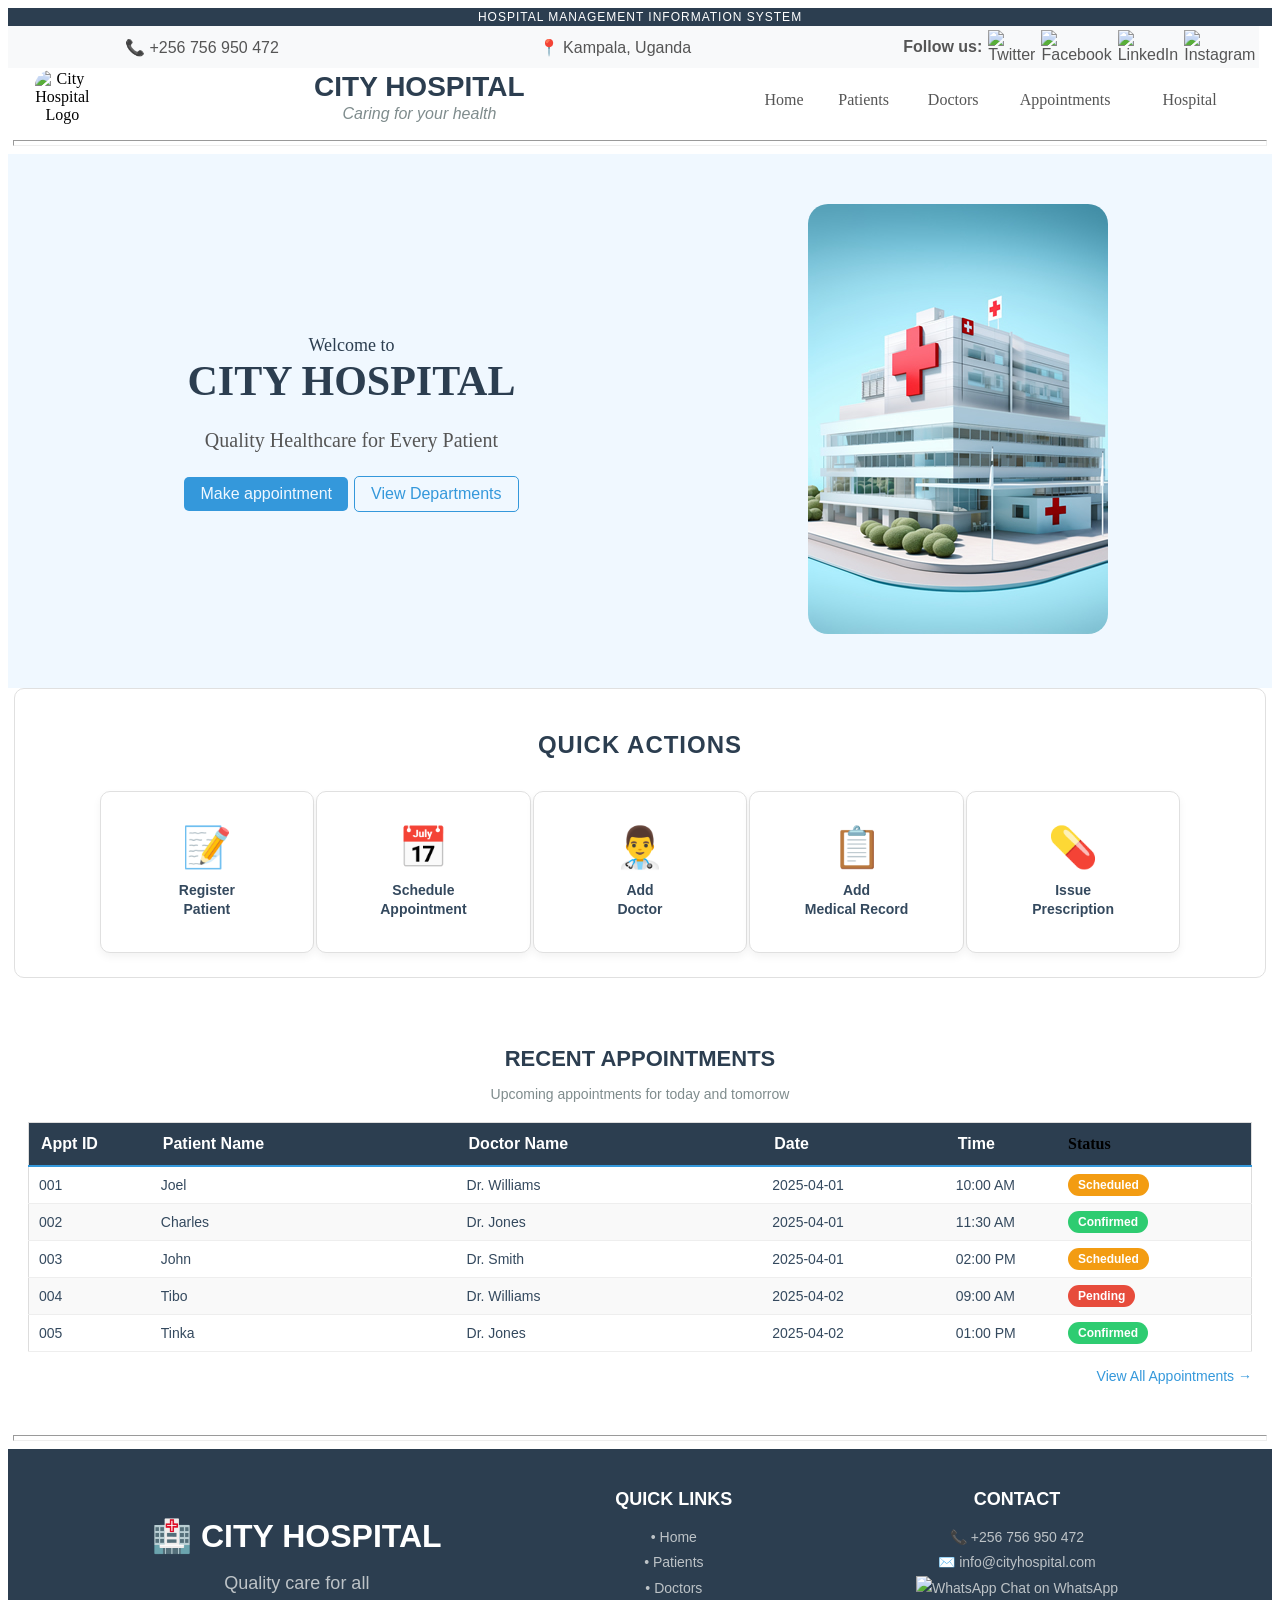
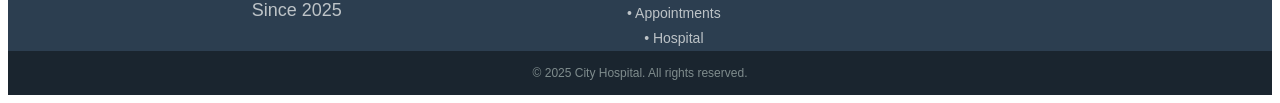
==== commit 2e51c46e: "CSS classes instead of in-line" ====
--- a/index.html
+++ b/index.html
@@ -74,7 +74,7 @@
 <table width="100%" border="0" align="center" cellpadding="0" cellspacing="50" style="background: #f0f8ff; margin: 0;">
   <tbody>
     <tr>
-      <td style="text-align: center; font-size: 24px;">
+      <td align="center" style="text-align: center; font-size: 24px;">
         <p><span style="font-size: 18px; color: #2c3e50;">Welcome to</span><br>
         <span style="font-size: 42px; font-weight: bold; color: #2c3e50;" class="hero-title">CITY HOSPITAL</span></p>
         <p style="font-size: 20px; color: #555555;">Quality Healthcare for Every Patient</p>
@@ -102,47 +102,30 @@
           <tbody>
             <tr align="center">
              
-              <td style="background: #ffffff; border: 1px solid #e0e0e0; border-radius: 10px; width: 180px; height: 130px; padding: 15px 10px; text-align: center; box-shadow: 0px 4px 8px rgba(0,0,0,0.05); cursor: pointer; transition: 0.3s;" 
-                  onmouseover="this.style.boxShadow='0px 8px 16px rgba(0,0,0,0.1)'; this.style.borderColor='#3498db'; this.querySelector('.icon').style.color='#3498db'; this.querySelector('.text').style.color='#3498db';"
-                  onmouseout="this.style.boxShadow='0px 4px 8px rgba(0,0,0,0.05)'; this.style.borderColor='#e0e0e0'; this.querySelector('.icon').style.color='#2c3e50'; this.querySelector('.text').style.color='#34495e';"
-                  onclick="location.href='patient.html'">
-                <div class="icon" style="font-size: 40px; display: block; margin-bottom: 10px; color: #2c3e50; transition: 0.3s;">📝</div>
-                <div class="text" style="font-family: Arial; font-size: 14px; font-weight: 600; color: #34495e; line-height: 1.4; text-decoration: none; transition: 0.3s;">Register<br>Patient</div>
-              </td>
-              
-              <td style="background: #ffffff; border: 1px solid #e0e0e0; border-radius: 10px; width: 180px; height: 130px; padding: 15px 10px; text-align: center; box-shadow: 0px 4px 8px rgba(0,0,0,0.05); cursor: pointer; transition: 0.3s;" 
-                  onmouseover="this.style.boxShadow='0px 8px 16px rgba(0,0,0,0.1)'; this.style.borderColor='#3498db'; this.querySelector('.icon').style.color='#3498db'; this.querySelector('.text').style.color='#3498db';"
-                  onmouseout="this.style.boxShadow='0px 4px 8px rgba(0,0,0,0.05)'; this.style.borderColor='#e0e0e0'; this.querySelector('.icon').style.color='#2c3e50'; this.querySelector('.text').style.color='#34495e';"
-                  onclick="location.href='appointments.html'">
-                <div class="icon" style="font-size: 40px; display: block; margin-bottom: 10px; color: #2c3e50; transition: 0.3s;">📅</div>
-                <div class="text" style="font-family: Arial; font-size: 14px; font-weight: 600; color: #34495e; line-height: 1.4; text-decoration: none; transition: 0.3s;">Schedule<br>Appointment</div>
-              </td>
-              
-              <td style="background: #ffffff; border: 1px solid #e0e0e0; border-radius: 10px; width: 180px; height: 130px; padding: 15px 10px; text-align: center; box-shadow: 0px 4px 8px rgba(0,0,0,0.05); cursor: pointer; transition: 0.3s;" 
-                  onmouseover="this.style.boxShadow='0px 8px 16px rgba(0,0,0,0.1)'; this.style.borderColor='#3498db'; this.querySelector('.icon').style.color='#3498db'; this.querySelector('.text').style.color='#3498db';"
-                  onmouseout="this.style.boxShadow='0px 4px 8px rgba(0,0,0,0.05)'; this.style.borderColor='#e0e0e0'; this.querySelector('.icon').style.color='#2c3e50'; this.querySelector('.text').style.color='#34495e';"
-                  onclick="location.href='doctors.html'">
-                <div class="icon" style="font-size: 40px; display: block; margin-bottom: 10px; color: #2c3e50; transition: 0.3s;">👨‍⚕️</div>
-                <div class="text" style="font-family: Arial; font-size: 14px; font-weight: 600; color: #34495e; line-height: 1.4; text-decoration: none; transition: 0.3s;">Add<br>Doctor</div>
-              </td>
-              
-              <!-- Box 4: Add Record -->
-              <td style="background: #ffffff; border: 1px solid #e0e0e0; border-radius: 10px; width: 180px; height: 130px; padding: 15px 10px; text-align: center; box-shadow: 0px 4px 8px rgba(0,0,0,0.05); cursor: pointer; transition: 0.3s;" 
-                  onmouseover="this.style.boxShadow='0px 8px 16px rgba(0,0,0,0.1)'; this.style.borderColor='#3498db'; this.querySelector('.icon').style.color='#3498db'; this.querySelector('.text').style.color='#3498db';"
-                  onmouseout="this.style.boxShadow='0px 4px 8px rgba(0,0,0,0.05)'; this.style.borderColor='#e0e0e0'; this.querySelector('.icon').style.color='#2c3e50'; this.querySelector('.text').style.color='#34495e';"
-                  onclick="location.href='hospital.html'">
-                <div class="icon" style="font-size: 40px; display: block; margin-bottom: 10px; color: #2c3e50; transition: 0.3s;">📋</div>
-                <div class="text" style="font-family: Arial; font-size: 14px; font-weight: 600; color: #34495e; line-height: 1.4; text-decoration: none; transition: 0.3s;">Add<br>Medical Record</div>
-              </td>
-              
-              <!-- Box 5: Issue Rx -->
-              <td style="background: #ffffff; border: 1px solid #e0e0e0; border-radius: 10px; width: 180px; height: 130px; padding: 15px 10px; text-align: center; box-shadow: 0px 4px 8px rgba(0,0,0,0.05); cursor: pointer; transition: 0.3s;" 
-                  onmouseover="this.style.boxShadow='0px 8px 16px rgba(0,0,0,0.1)'; this.style.borderColor='#3498db'; this.querySelector('.icon').style.color='#3498db'; this.querySelector('.text').style.color='#3498db';"
-                  onmouseout="this.style.boxShadow='0px 4px 8px rgba(0,0,0,0.05)'; this.style.borderColor='#e0e0e0'; this.querySelector('.icon').style.color='#2c3e50'; this.querySelector('.text').style.color='#34495e';"
-                  onclick="location.href='hospital.html'">
-                <div class="icon" style="font-size: 40px; display: block; margin-bottom: 10px; color: #2c3e50; transition: 0.3s;">💊</div>
-                <div class="text" style="font-family: Arial; font-size: 14px; font-weight: 600; color: #34495e; line-height: 1.4; text-decoration: none; transition: 0.3s;">Issue<br>Prescription</div>
-              </td>
+             <td class="action-card" onclick="location.href='patient.html'">
+  <div class="icon">📝</div>
+  <div class="text">Register<br>Patient</div>
+</td>
+
+<td class="action-card" onclick="location.href='appointments.html'">
+  <div class="icon">📅</div>
+  <div class="text">Schedule<br>Appointment</div>
+</td>
+
+<td class="action-card" onclick="location.href='doctors.html'">
+  <div class="icon">👨‍⚕️</div>
+  <div class="text">Add<br>Doctor</div>
+</td>
+
+<td class="action-card" onclick="location.href='hospital.html'">
+  <div class="icon">📋</div>
+  <div class="text">Add<br>Medical Record</div>
+</td>
+
+<td class="action-card" onclick="location.href='hospital.html'">
+  <div class="icon">💊</div>
+  <div class="text">Issue<br>Prescription</div>
+</td>
              
         </table>
   </tbody>
--- a/style.css
+++ b/style.css
@@ -1,352 +1,126 @@
-/* =========================
-   RESET & BASE STYLES
-========================= */
-:root {
-    --primary: #0a3d62;
-    --primary-dark: #3c6382;
-    --accent: #3498db;
-    --accent-hover: #2980b9;
-    --bg: #f4f7fb;
-    --text: #333;
-    --link: #555555;
-    --link-hover: #0066cc;
-    --muted: #7f8c8d;
-    --card-border: #eee;
-    --radius: 10px;
-    --shadow: 0 4px 10px rgba(0,0,0,0.05);
-}
-
-html {
-    scroll-behavior: smooth;
-}
-
-* {
-    margin: 0;
-    padding: 0;
-    box-sizing: border-box;
-}
-
-body {
-    font-family: 'Segoe UI', Tahoma, Geneva, Verdana, sans-serif;
-    background-color: var(--bg);
-    color: var(--text);
-    line-height: 1.6;
-}
-
-a:link,
-a:visited {
-    color: var(--link);
-    text-decoration: none;
-}
-
-a:hover,
-a:active {
-    color: var(--link-hover);
-    text-decoration: none;
-}
-
-/* =========================
-   LAYOUT
-========================= */
-.container {
-    width: 90%;
-    max-width: 1100px;
-    margin: 20px auto;
-}
-
-/* =========================
-   NAVBAR
-========================= */
-nav {
-    background-color: var(--primary);
-    padding: 15px;
-}
-
-nav ul {
-    list-style: none;
-    display: flex;
-    justify-content: center;
-    gap: 20px;
-}
-
-nav ul li a {
-    text-decoration: none;
-    color: white;
-    font-weight: bold;
-    transition: 0.3s;
-}
-
-nav ul li a:hover {
-    color: #82ccdd;
-}
-
-/* Table-based navigation used by current pages */
-.top-bar {
-    width: 100%;
-}
-
-.top-bar td {
-    text-align: center;
-    font-family: Arial, Helvetica, sans-serif;
-    color: var(--link);
-}
-
-.nav-table {
-    width: 100%;
-}
-
-.nav-table td {
-    font-weight: 400;
-}
-
-.nav-table td a {
-    color: var(--link);
-    font-weight: 400;
-    display: inline-block;
-    padding: 6px 8px;
-    border-radius: 6px;
-    transition: 0.2s;
-}
-
-.nav-table td a:hover {
-    color: var(--link-hover);
-    background: rgba(52, 152, 219, 0.08);
-}
-
-/* =========================
-   HEADINGS
-========================= */
-h1, h2, h3 {
-    margin-bottom: 15px;
-    color: var(--primary);
-}
-
-/* =========================
-   CARDS / SECTIONS
-========================= */
-.card {
-    background: #ffffff;
-    padding: 20px;
-    margin-bottom: 20px;
-    border-radius: var(--radius);
-    border: 1px solid var(--card-border);
-    box-shadow: var(--shadow);
-}
-
-/* =========================
-   FORMS
-========================= */
-form {
-    background: #ffffff;
-    padding: 20px;
-    border-radius: var(--radius);
-    border: 1px solid var(--card-border);
-    box-shadow: var(--shadow);
-    max-width: 600px;
-    margin: auto;
-}
-
-label {
-    display: block;
-    margin-bottom: 5px;
-    font-weight: 600;
-}
-
-input, select, textarea {
-    width: 100%;
-    padding: 10px;
-    margin-bottom: 15px;
-    border: 1px solid #ccc;
-    border-radius: 6px;
-    transition: 0.3s;
-    font-family: inherit;
-}
-
-input:focus, select:focus, textarea:focus {
-    border-color: var(--primary);
-    outline: none;
-}
-
-/* =========================
-   BUTTONS
-========================= */
-button {
-    background-color: var(--primary);
-    color: white;
-    border: none;
-    padding: 10px 15px;
-    border-radius: 6px;
-    cursor: pointer;
-    transition: 0.3s;
-}
-
-button:hover {
-    background-color: var(--primary-dark);
-}
-
-input[type="submit"],
-input[type="button"],
-input[type="reset"] {
-    background-color: var(--primary);
-    color: #ffffff;
-    border: none;
-    padding: 10px 15px;
-    border-radius: 6px;
-    cursor: pointer;
-    transition: 0.3s;
-    font-family: inherit;
-}
-
-input[type="submit"]:hover,
-input[type="button"]:hover,
-input[type="reset"]:hover {
-    background-color: var(--primary-dark);
-}
-
-/* Index page button styles */
-.btn-primary {
-    font-size: 16px;
-    background: var(--accent);
-    border-radius: 5px;
-    color: aliceblue;
-    border: 0;
-    padding: 8px 16px;
-    cursor: pointer;
-    transition: all 0.3s ease;
-    font-family: Arial, Helvetica, sans-serif;
-}
-
-.btn-primary:hover {
-    background: var(--accent-hover);
-    transform: scale(1.05);
-    box-shadow: 0 2px 10px rgba(0,0,0,0.2);
-}
-
-.btn-outline {
-    font-size: 16px;
-    background: transparent;
-    border-radius: 5px;
-    color: var(--accent);
-    border: 1px solid var(--accent);
-    padding: 8px 16px;
-    cursor: pointer;
-    transition: all 0.3s ease;
-    font-family: Arial, Helvetica, sans-serif;
-}
-
-.btn-outline:hover {
-    background: var(--accent);
-    color: white;
-    transform: scale(1.05);
-}
-
-/* =========================
-   TABLES
-========================= */
-table {
-    border-collapse: collapse;
-}
-
-/* Data tables in this project use border="2" etc; avoid styling layout tables (border="0") */
-table[border]:not([border="0"]) {
-    width: 100%;
-    margin-top: 15px;
-    background: #fff;
-    border-radius: 8px;
-    overflow: hidden;
-}
-
-table[border]:not([border="0"]) th,
-table[border]:not([border="0"]) td {
-    padding: 12px;
-    border-bottom: 1px solid #eee;
-    text-align: left;
-}
-
-table[border]:not([border="0"]) th {
-    background-color: var(--primary);
-    color: #ffffff;
-}
-
-table[border]:not([border="0"]) tr:hover td {
-    background-color: #f1f1f1;
-}
-
-/* =========================
-   FOOTER
-========================= */
-footer {
-    text-align: center;
-    padding: 15px;
-    margin-top: 20px;
-    background-color: var(--primary);
-    color: #ffffff;
-    
-}
-
-/* =========================
-   IMAGES (FIXED)
-========================= */
-/* Remove global override */
-img {
-    height: auto;
-}
-
-/* Only responsive images when explicitly needed */
-.responsive-img {
-    max-width: 100%;
-    height: auto;
-}
-
-/* =========================
-   UTILITY CLASSES
-========================= */
-.text-center {
-    text-align: center;
-}
-
-.mt-20 {
-    margin-top: 20px;
-}
-/* =========================
-   GLOBAL LAYOUT FIX
-========================= */
-/* Add consistent spacing between sections */
-section, .card, form, table {
-    margin-bottom: 25px;
-}
-
-/* =========================
-   FLEX LAYOUT SYSTEM
-========================= */
-.row {
-    display: flex;
-    flex-wrap: wrap;
-    gap: 20px;
-}
-
-.col {
-    flex: 1;
-    min-width: 250px;
-}
-
-/* =========================
-   MOBILE RESPONSIVE
-========================= */
-@media (max-width: 768px) {
-    .top-bar td,
-    .nav-table td {
-        display: block;
-        text-align: center;
-        padding: 5px;
-    }
-
-    .hero-title {
-        font-size: 32px !important;
-    }
-
-    img {
-        max-width: 100%;
-        height: auto;
-    }
+/* Link Styles */
+a:link {
+    color: #555555;
+    text-decoration: none;
+}
+a:visited {
+    text-decoration: none;
+    color: #555555;
+}
+a:hover {
+    text-decoration: none;
+    color: #0066cc;
+}
+a:active {
+    text-decoration: none;
+}
+
+/* Button Styles */
+.btn-primary {
+    font-size: 16px;
+    background: #3498db;
+    border-radius: 5px;
+    color: aliceblue;
+    border: 0;
+    padding: 8px 16px;
+    cursor: pointer;
+    transition: all 0.3s ease;
+    font-family: Arial;
+}
+
+.btn-primary:hover {
+    background: #2980b9;
+    transform: scale(1.05);
+    box-shadow: 0 2px 10px rgba(0,0,0,0.2);
+}
+
+.btn-outline {
+    font-size: 16px;
+    background: transparent;
+    border-radius: 5px;
+    color: #3498db;
+    border: 1px solid #3498db;
+    padding: 8px 16px;
+    cursor: pointer;
+    transition: all 0.3s ease;
+    font-family: Arial;
+}
+
+.btn-outline:hover {
+    background: #3498db;
+    color: white;
+    transform: scale(1.05);
+}
+	/* Footer Link Hover Effects */
+.footer-link {
+    transition: color 0.3s ease;
+}
+
+.footer-link:hover {
+    color: #3498db !important;
+    text-decoration: underline !important;
+}
+
+/* Smooth Scrolling */
+html {
+    scroll-behavior: smooth;
+    text-align: center;
+}
+
+/* Mobile Responsive */
+@media (max-width: 768px) {
+    .top-bar td, .nav-table td {
+        display: block;
+        text-align: center;
+        padding: 5px;
+    }
+    .hero-title {
+        font-size: 32px !important;
+    }
+    img {
+        max-width: 100%;
+        height: auto;
+    }
+}
+
+/*Quick Action Cards Designnn*/
+.action-card {
+    background: #ffffff;
+    border: 1px solid #e0e0e0;
+    border-radius: 10px;
+    width: 180px;
+    height: 130px;
+    padding: 15px 10px;
+    text-align: center;
+    box-shadow: 0px 4px 8px rgba(0,0,0,0.05);
+    cursor: pointer;
+    transition: all 0.3s ease;
+}
+
+.action-card .icon {
+    font-size: 40px;
+    display: block;
+    margin-bottom: 10px;
+    color: #2c3e50;
+    transition: color 0.3s ease;
+}
+
+.action-card .text {
+    font-family: Arial, sans-serif;
+    font-size: 14px;
+    font-weight: 600;
+    color: #34495e;
+    line-height: 1.4;
+    transition: color 0.3s ease;
+}
+
+/* Modern Hover Effects replacing inline JS in our Code */
+.action-card:hover {
+    box-shadow: 0px 8px 16px rgba(0,0,0,0.1);
+    border-color: #3498db;
+}
+
+.action-card:hover .icon,
+.action-card:hover .text {
+    color: #3498db;
 }
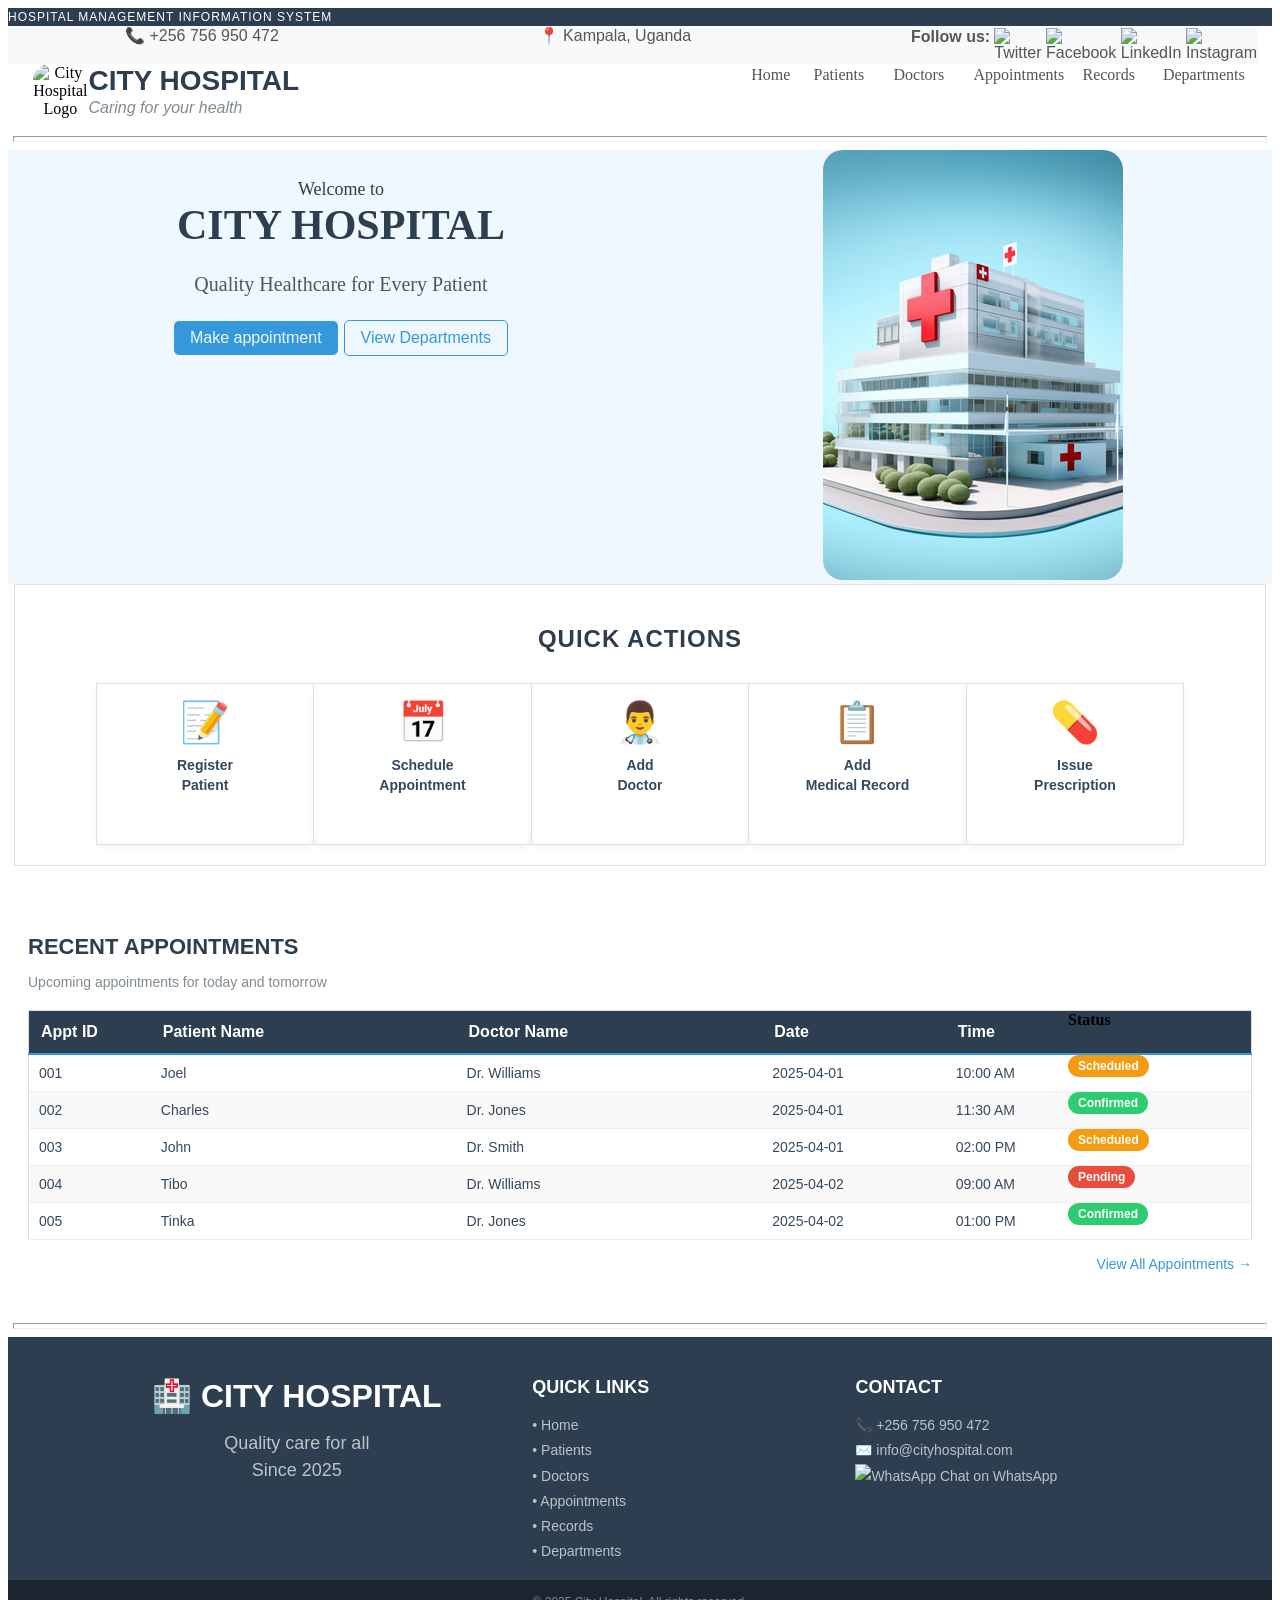
==== commit 005bbd44: "Add files via upload" ====
--- a/index.html
+++ b/index.html
@@ -43,10 +43,10 @@
             <td width="95%" height="20px" valign="top"><table width="100%" border="0" cellspacing="0" cellpadding="1">
               <tbody>
                 <tr>
-                  <td><span style="font-size: 28px; font-weight: 700; color: #2c3e50; font-family: Helvetica;">CITY HOSPITAL</span></td>
+                  <td align="left"><span style="font-size: 28px; font-weight: 700; color: #2c3e50; font-family: Helvetica; text-align: left;">CITY HOSPITAL</span></td>
                 </tr>
                 <tr>
-                  <td><span style="font-size: 16px; font-family: sans-serif; font-style: italic; color: #7f8c8d;">Caring for your health</span></td>
+                  <td align="left"><span style="font-size: 16px; font-family: sans-serif; font-style: italic; color: #7f8c8d; text-align: left;">Caring for your health</span></td>
                 </tr>
               </tbody>
             </table></td>
@@ -59,8 +59,9 @@
             <td width="14%" style="font-weight: 400;"><a href="index.html">Home</a></td>
             <td width="18%" style="font-weight: 400"><a href="patient.html">Patients</a></td>
             <td width="18%" style="font-weight: 400"><a href="doctors.html">Doctors</a></td>
-            <td width="27%" style="font-weight: 400"><a href="appointments.html">Appointments</a></td>
-            <td width="23%" style="font-weight: 400"><a href="hospital.html">Hospital</a></td>
+            <td width="23%" style="font-weight: 400"><a href="appointments.html">Appointments</a></td>
+            <td width="18%" style="font-weight: 400"><a href="records.html">Records</a></td>
+			<td width="23%" style="font-weight: 400"><a href="departments.html">Departments</a></td>
           </tr>
         </tbody>
       </table></td>
@@ -71,7 +72,7 @@
 <hr width="99%" size="6">
 
 <!-- Hero Section -->
-<table width="100%" border="0" align="center" cellpadding="0" cellspacing="50" style="background: #f0f8ff; margin: 0;">
+<table width="100%" border="0" align="center" cellpadding="0" cellspacing="50" style="background: #f0f8ff; margin: 0;" >
   <tbody>
     <tr>
       <td align="center" style="text-align: center; font-size: 24px;">
@@ -82,7 +83,7 @@
           <a href="appointments.html">
             <input class="btn-primary" type="button" name="Make Appointment" value="Make appointment">
           </a>        
-          <a href="hospital.html#dep">
+          <a href="departments.html">
             <input class="btn-outline" type="button" name="View Departments" value="View Departments">
           </a>		  
         </p>
@@ -102,30 +103,47 @@
           <tbody>
             <tr align="center">
              
-             <td class="action-card" onclick="location.href='patient.html'">
-  <div class="icon">📝</div>
-  <div class="text">Register<br>Patient</div>
-</td>
-
-<td class="action-card" onclick="location.href='appointments.html'">
-  <div class="icon">📅</div>
-  <div class="text">Schedule<br>Appointment</div>
-</td>
-
-<td class="action-card" onclick="location.href='doctors.html'">
-  <div class="icon">👨‍⚕️</div>
-  <div class="text">Add<br>Doctor</div>
-</td>
-
-<td class="action-card" onclick="location.href='hospital.html'">
-  <div class="icon">📋</div>
-  <div class="text">Add<br>Medical Record</div>
-</td>
-
-<td class="action-card" onclick="location.href='hospital.html'">
-  <div class="icon">💊</div>
-  <div class="text">Issue<br>Prescription</div>
-</td>
+              <td style="background: #ffffff; border: 1px solid #e0e0e0; border-radius: 10px; width: 180px; height: 130px; padding: 15px 10px; text-align: center; box-shadow: 0px 4px 8px rgba(0,0,0,0.05); cursor: pointer; transition: 0.3s;" 
+                  onmouseover="this.style.boxShadow='0px 8px 16px rgba(0,0,0,0.1)'; this.style.borderColor='#3498db'; this.querySelector('.icon').style.color='#3498db'; this.querySelector('.text').style.color='#3498db';"
+                  onmouseout="this.style.boxShadow='0px 4px 8px rgba(0,0,0,0.05)'; this.style.borderColor='#e0e0e0'; this.querySelector('.icon').style.color='#2c3e50'; this.querySelector('.text').style.color='#34495e';"
+                  onclick="location.href='patient.html'">
+                <div class="icon" style="font-size: 40px; display: block; margin-bottom: 10px; color: #2c3e50; transition: 0.3s;">📝</div>
+                <div class="text" style="font-family: Arial; font-size: 14px; font-weight: 600; color: #34495e; line-height: 1.4; text-decoration: none; transition: 0.3s;">Register<br>Patient</div>
+              </td>
+              
+              <td style="background: #ffffff; border: 1px solid #e0e0e0; border-radius: 10px; width: 180px; height: 130px; padding: 15px 10px; text-align: center; box-shadow: 0px 4px 8px rgba(0,0,0,0.05); cursor: pointer; transition: 0.3s;" 
+                  onmouseover="this.style.boxShadow='0px 8px 16px rgba(0,0,0,0.1)'; this.style.borderColor='#3498db'; this.querySelector('.icon').style.color='#3498db'; this.querySelector('.text').style.color='#3498db';"
+                  onmouseout="this.style.boxShadow='0px 4px 8px rgba(0,0,0,0.05)'; this.style.borderColor='#e0e0e0'; this.querySelector('.icon').style.color='#2c3e50'; this.querySelector('.text').style.color='#34495e';"
+                  onclick="location.href='appointments.html'">
+                <div class="icon" style="font-size: 40px; display: block; margin-bottom: 10px; color: #2c3e50; transition: 0.3s;">📅</div>
+                <div class="text" style="font-family: Arial; font-size: 14px; font-weight: 600; color: #34495e; line-height: 1.4; text-decoration: none; transition: 0.3s;">Schedule<br>Appointment</div>
+              </td>
+              
+              <td style="background: #ffffff; border: 1px solid #e0e0e0; border-radius: 10px; width: 180px; height: 130px; padding: 15px 10px; text-align: center; box-shadow: 0px 4px 8px rgba(0,0,0,0.05); cursor: pointer; transition: 0.3s;" 
+                  onmouseover="this.style.boxShadow='0px 8px 16px rgba(0,0,0,0.1)'; this.style.borderColor='#3498db'; this.querySelector('.icon').style.color='#3498db'; this.querySelector('.text').style.color='#3498db';"
+                  onmouseout="this.style.boxShadow='0px 4px 8px rgba(0,0,0,0.05)'; this.style.borderColor='#e0e0e0'; this.querySelector('.icon').style.color='#2c3e50'; this.querySelector('.text').style.color='#34495e';"
+                  onclick="location.href='doctors.html'">
+                <div class="icon" style="font-size: 40px; display: block; margin-bottom: 10px; color: #2c3e50; transition: 0.3s;">👨‍⚕️</div>
+                <div class="text" style="font-family: Arial; font-size: 14px; font-weight: 600; color: #34495e; line-height: 1.4; text-decoration: none; transition: 0.3s;">Add<br>Doctor</div>
+              </td>
+              
+              <!-- Box 4: Add Record -->
+              <td style="background: #ffffff; border: 1px solid #e0e0e0; border-radius: 10px; width: 180px; height: 130px; padding: 15px 10px; text-align: center; box-shadow: 0px 4px 8px rgba(0,0,0,0.05); cursor: pointer; transition: 0.3s;" 
+                  onmouseover="this.style.boxShadow='0px 8px 16px rgba(0,0,0,0.1)'; this.style.borderColor='#3498db'; this.querySelector('.icon').style.color='#3498db'; this.querySelector('.text').style.color='#3498db';"
+                  onmouseout="this.style.boxShadow='0px 4px 8px rgba(0,0,0,0.05)'; this.style.borderColor='#e0e0e0'; this.querySelector('.icon').style.color='#2c3e50'; this.querySelector('.text').style.color='#34495e';"
+                  onclick="location.href='records.html'">
+                <div class="icon" style="font-size: 40px; display: block; margin-bottom: 10px; color: #2c3e50; transition: 0.3s;">📋</div>
+                <div class="text" style="font-family: Arial; font-size: 14px; font-weight: 600; color: #34495e; line-height: 1.4; text-decoration: none; transition: 0.3s;">Add<br>Medical Record</div>
+              </td>
+              
+              <!-- Box 5: Issue Rx -->
+              <td style="background: #ffffff; border: 1px solid #e0e0e0; border-radius: 10px; width: 180px; height: 130px; padding: 15px 10px; text-align: center; box-shadow: 0px 4px 8px rgba(0,0,0,0.05); cursor: pointer; transition: 0.3s;" 
+                  onmouseover="this.style.boxShadow='0px 8px 16px rgba(0,0,0,0.1)'; this.style.borderColor='#3498db'; this.querySelector('.icon').style.color='#3498db'; this.querySelector('.text').style.color='#3498db';"
+                  onmouseout="this.style.boxShadow='0px 4px 8px rgba(0,0,0,0.05)'; this.style.borderColor='#e0e0e0'; this.querySelector('.icon').style.color='#2c3e50'; this.querySelector('.text').style.color='#34495e';"
+                  onclick="location.href='records.html'">
+                <div class="icon" style="font-size: 40px; display: block; margin-bottom: 10px; color: #2c3e50; transition: 0.3s;">💊</div>
+                <div class="text" style="font-family: Arial; font-size: 14px; font-weight: 600; color: #34495e; line-height: 1.4; text-decoration: none; transition: 0.3s;">Issue<br>Prescription</div>
+              </td>
              
         </table>
   </tbody>
@@ -235,7 +253,9 @@
                   • <a href="patient.html" class="footer-link" style="font-family: Arial; font-size: 14px; color: #bdc3c7; text-decoration: none;">Patients</a><br>
                   • <a href="doctors.html" class="footer-link" style="font-family: Arial; font-size: 14px; color: #bdc3c7; text-decoration: none;">Doctors</a><br>
                   • <a href="appointments.html" class="footer-link" style="font-family: Arial; font-size: 14px; color: #bdc3c7; text-decoration: none;">Appointments</a><br>
-                  • <a href="hospital.html" class="footer-link" style="font-family: Arial; font-size: 14px; color: #bdc3c7; text-decoration: none;">Hospital</a>
+                  • <a href="records.html" class="footer-link" style="font-family: Arial; font-size: 14px; color: #bdc3c7; text-decoration: none;">Records</a><br>
+                  • <a href="departments.html" class="footer-link" style="font-family: Arial; font-size: 14px; color: #bdc3c7; text-decoration: none;">Departments</a>
+                </p>
                 </p>
               </td>
               
@@ -264,4 +284,4 @@
   </tbody>
 </table>
 </body>
-</html>
+</html>
--- a/style.css
+++ b/style.css
@@ -1,4 +1,4 @@
-/* Link Styles */
+/* ==================== LINK STYLES ==================== */
 a:link {
     color: #555555;
     text-decoration: none;
@@ -15,7 +15,17 @@
     text-decoration: none;
 }
 
-/* Button Styles */
+/* ==================== FOOTER LINK HOVER EFFECTS ==================== */
+.footer-link {
+    transition: color 0.3s ease;
+}
+
+.footer-link:hover {
+    color: #3498db !important;
+    text-decoration: underline !important;
+}
+
+/* ==================== BUTTON STYLES ==================== */
 .btn-primary {
     font-size: 16px;
     background: #3498db;
@@ -51,23 +61,13 @@
     color: white;
     transform: scale(1.05);
 }
-	/* Footer Link Hover Effects */
-.footer-link {
-    transition: color 0.3s ease;
+
+/* ==================== SMOOTH SCROLLING ==================== */
+html {
+    scroll-behavior: smooth;
 }
 
-.footer-link:hover {
-    color: #3498db !important;
-    text-decoration: underline !important;
-}
-
-/* Smooth Scrolling */
-html {
-    scroll-behavior: smooth;
-    text-align: center;
-}
-
-/* Mobile Responsive */
+/* ==================== MOBILE RESPONSIVE ==================== */
 @media (max-width: 768px) {
     .top-bar td, .nav-table td {
         display: block;
@@ -83,44 +83,11 @@
     }
 }
 
-/*Quick Action Cards Designnn*/
-.action-card {
-    background: #ffffff;
-    border: 1px solid #e0e0e0;
-    border-radius: 10px;
-    width: 180px;
-    height: 130px;
-    padding: 15px 10px;
-    text-align: center;
-    box-shadow: 0px 4px 8px rgba(0,0,0,0.05);
-    cursor: pointer;
-    transition: all 0.3s ease;
+/* ==================== TABLE STYLES (Optional) ==================== */
+table {
+    border-collapse: collapse;
 }
 
-.action-card .icon {
-    font-size: 40px;
-    display: block;
-    margin-bottom: 10px;
-    color: #2c3e50;
-    transition: color 0.3s ease;
-}
-
-.action-card .text {
-    font-family: Arial, sans-serif;
-    font-size: 14px;
-    font-weight: 600;
-    color: #34495e;
-    line-height: 1.4;
-    transition: color 0.3s ease;
-}
-
-/* Modern Hover Effects replacing inline JS in our Code */
-.action-card:hover {
-    box-shadow: 0px 8px 16px rgba(0,0,0,0.1);
-    border-color: #3498db;
-}
-
-.action-card:hover .icon,
-.action-card:hover .text {
-    color: #3498db;
+th, td {
+    vertical-align: top;
 }
